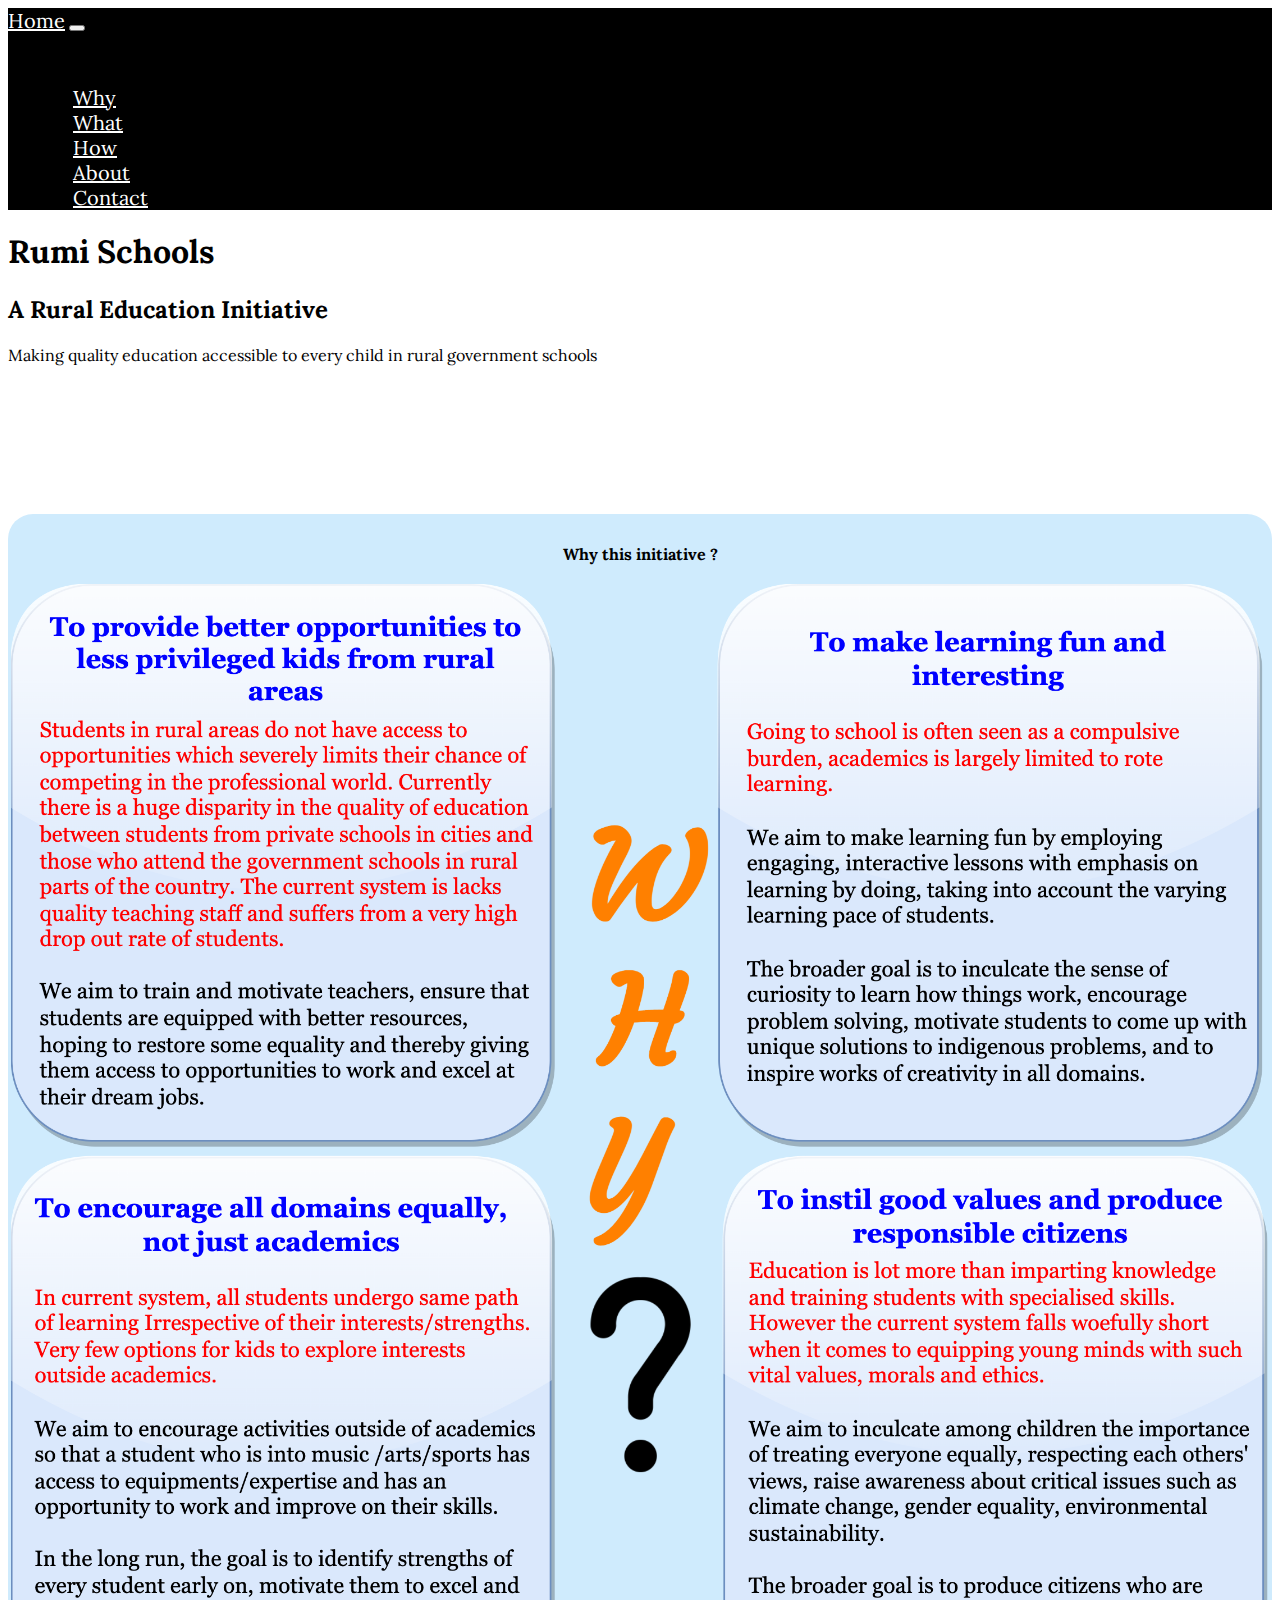
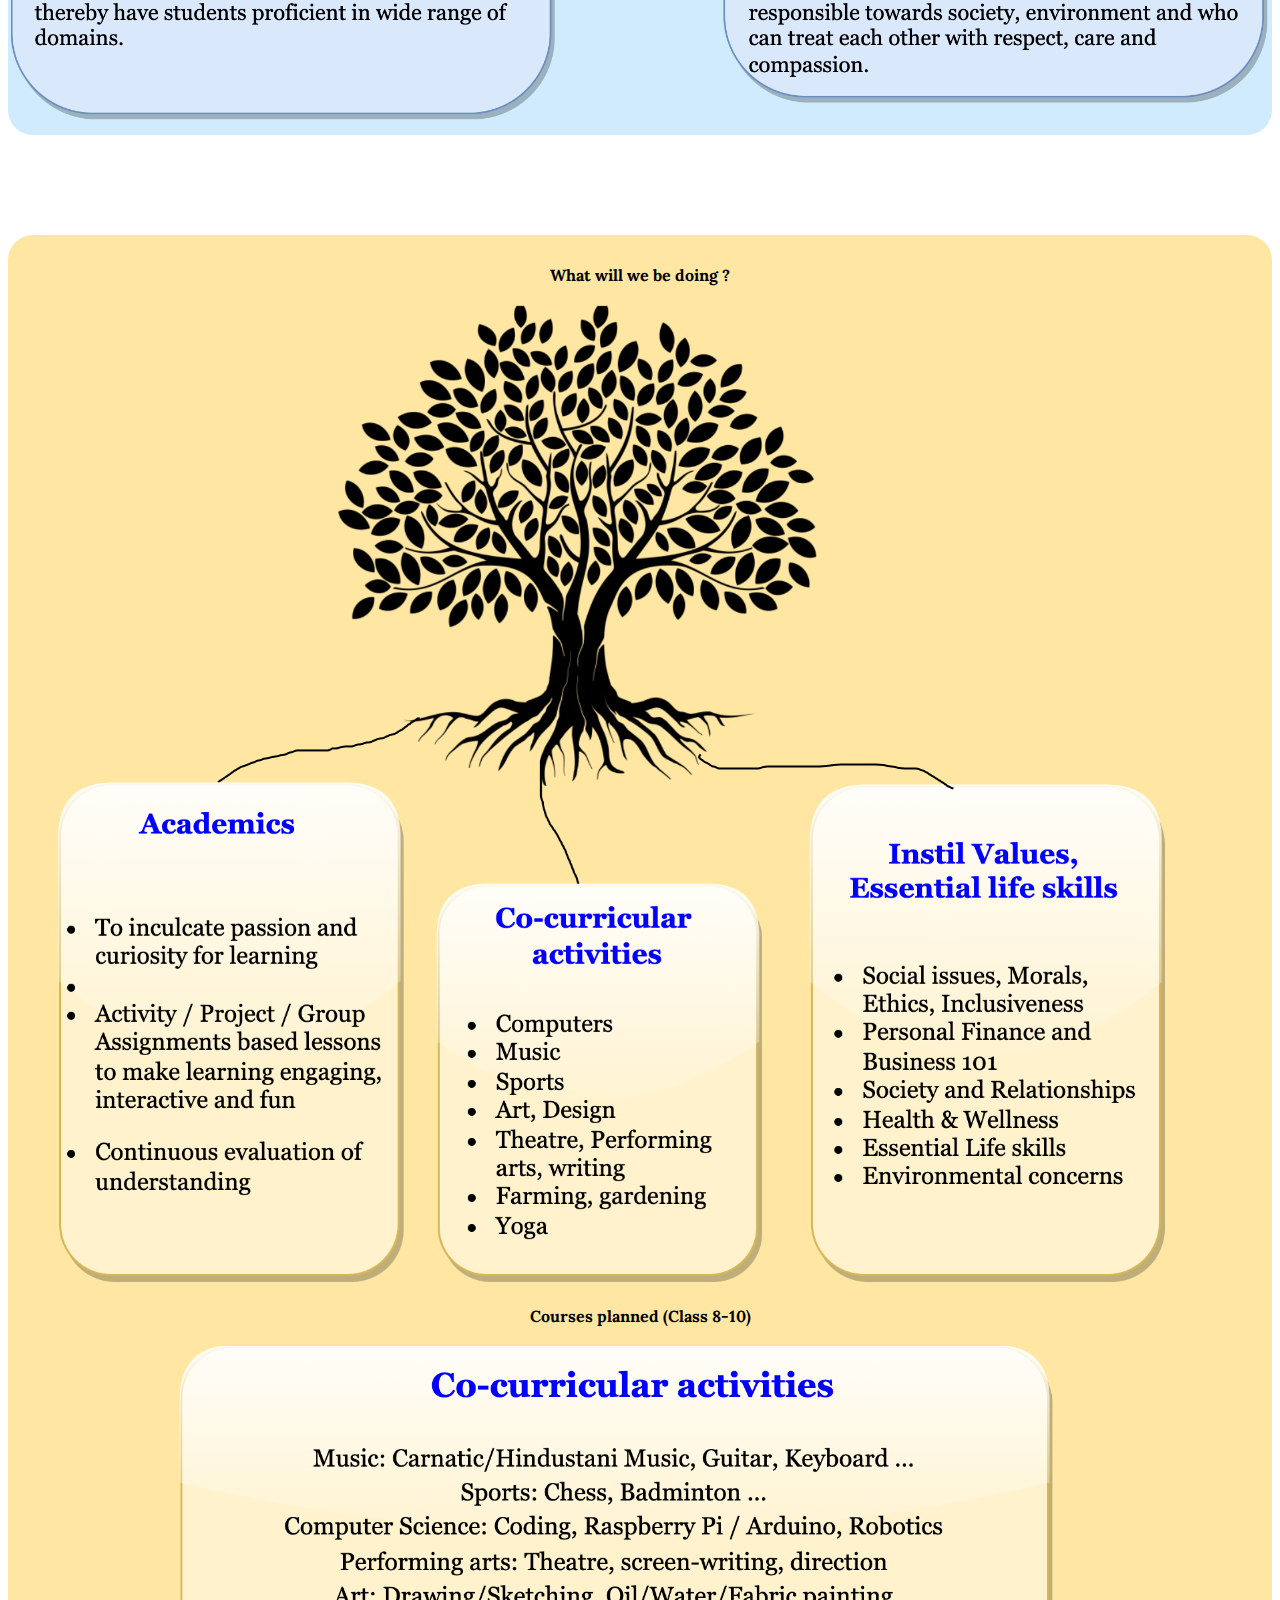
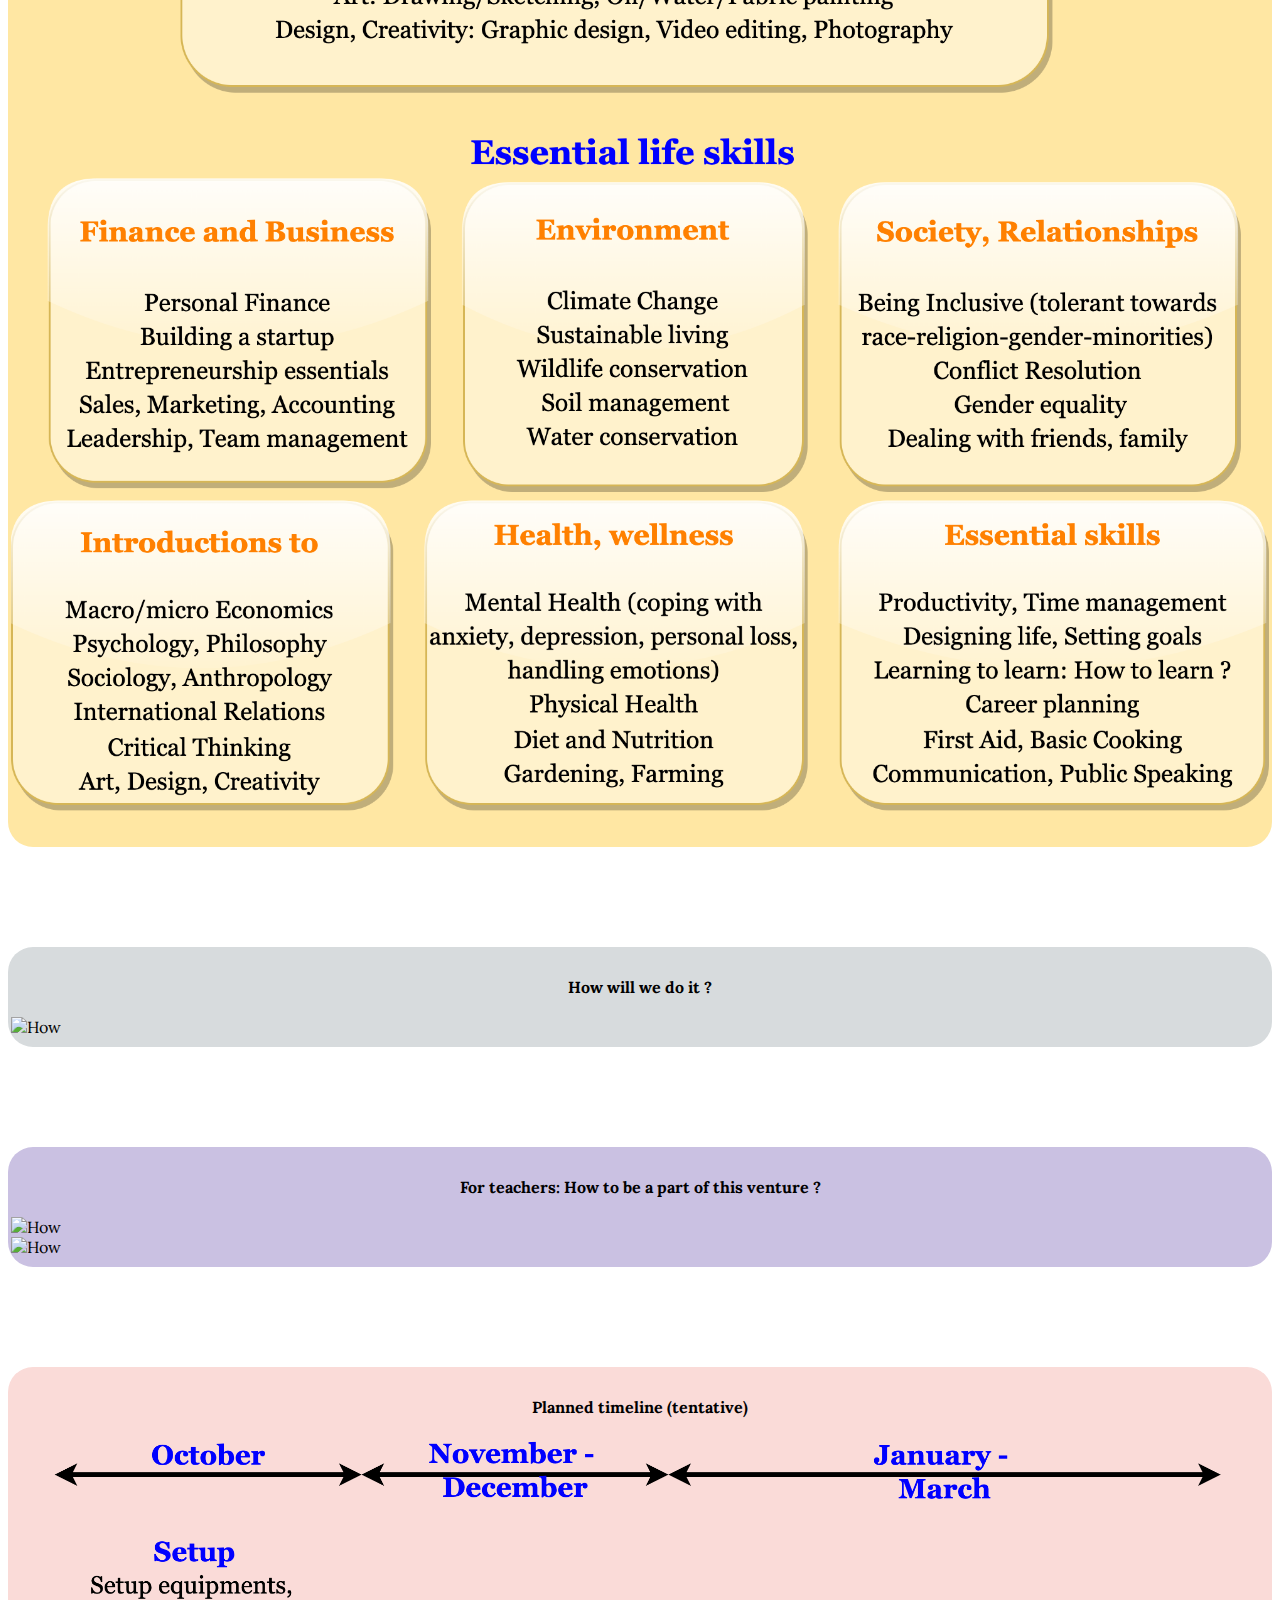
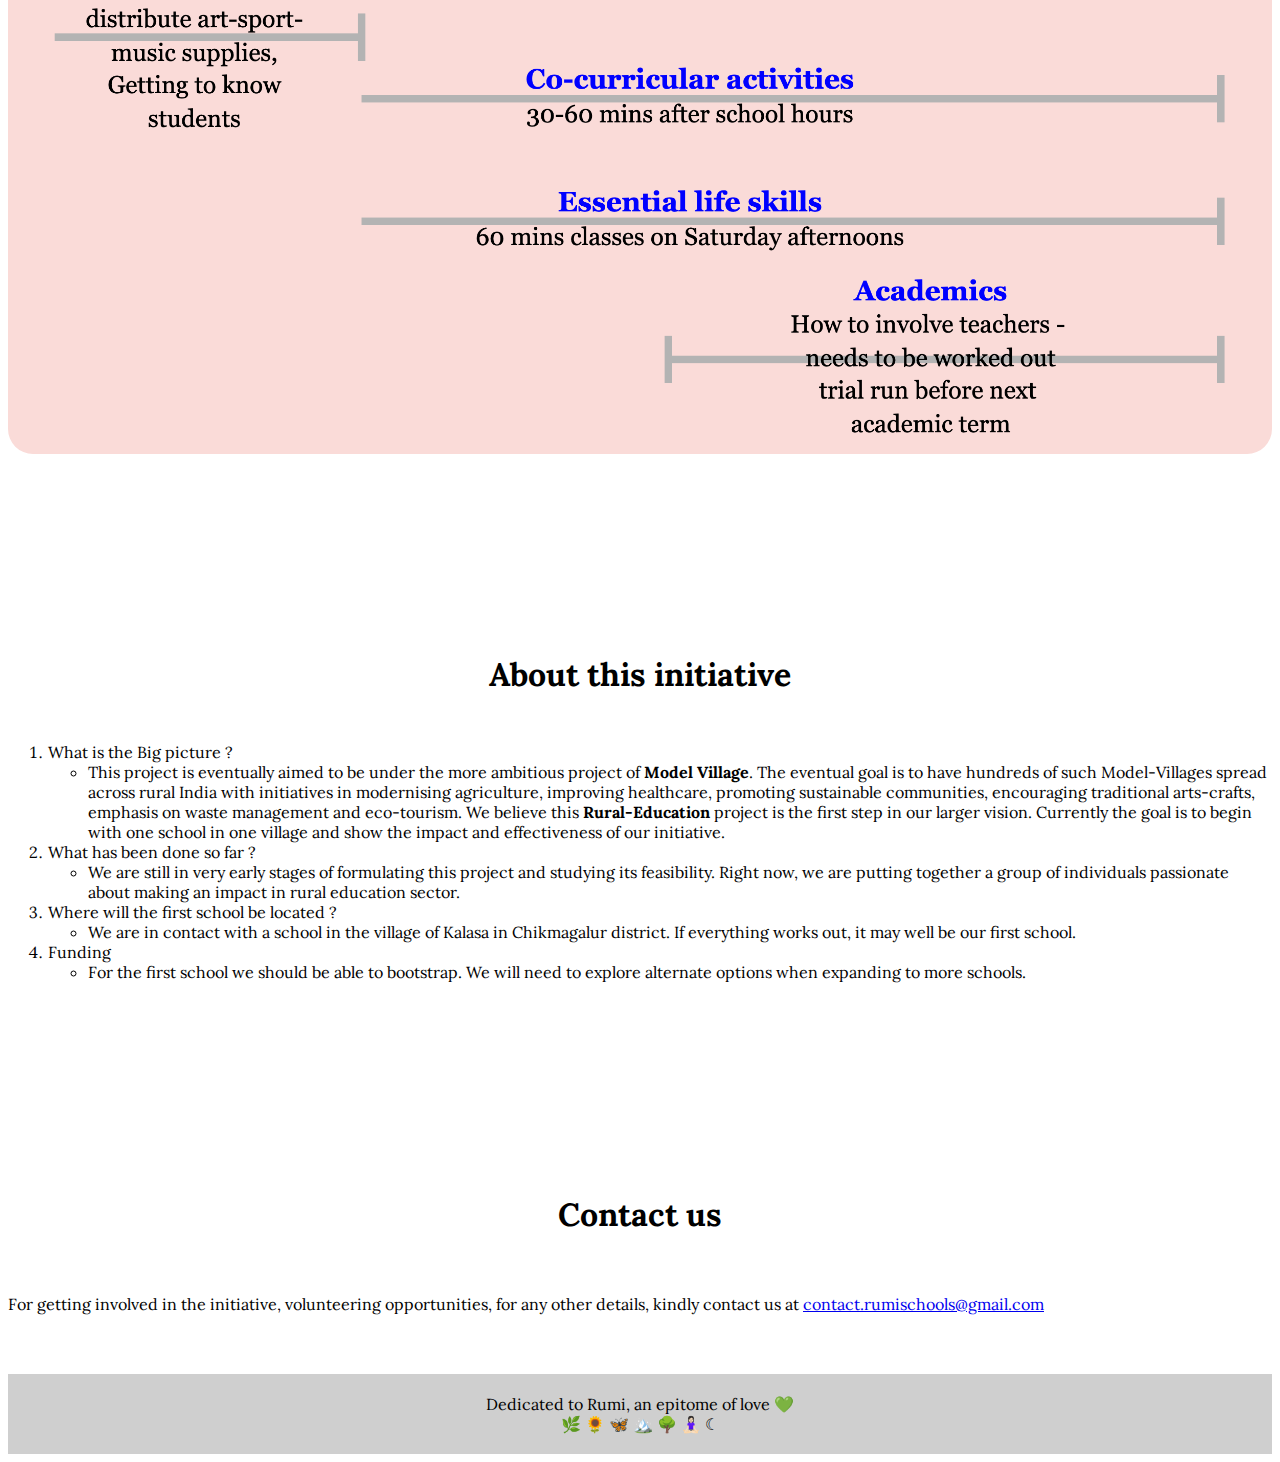
==== rumischools/index.html @ 5eff5266 "Rural education: Updating pics" ====
<!DOCTYPE html>
<html lang="en">

<head>

  <meta charset="utf-8">
  <meta name="viewport" content="width=device-width, initial-scale=1, shrink-to-fit=no">
  <meta name="description" content="">
  <meta name="author" content="">

  <title>Rural Education</title>

  <!-- Bootstrap core CSS -->
  <link href="vendor/bootstrap4.1.1/css/bootstrap.min.css" rel="stylesheet">
  <link href="https://fonts.googleapis.com/css?family=Lora:400,700,400italic,700italic" rel="stylesheet" type="text/css">
  <link href='https://fonts.googleapis.com/css?family=Cabin:700' rel='stylesheet' type='text/css'>
  <link rel="stylesheet" href="vendor/fontawesome/css/fontawesome.min.css">
  <link rel="stylesheet" href="vendor/fontawesome/css/brands.min.css">
  <link rel="stylesheet" href="vendor/fontawesome/css/solid.min.css">
  <!-- Custom styles for this template -->
  <link href="css/grayscale_light.css" rel="stylesheet">
  <link href="css/full-width-pics.css" rel="stylesheet">
</head>

<body>

  <!-- Navigation -->
  <!--
  <nav class="navbar navbar-expand-lg navbar-dark bg-dark fixed-top">
    <div class="container">
      <a class="navbar-brand" href="#">Start Bootstrap</a>
      <button class="navbar-toggler" type="button" data-toggle="collapse" data-target="#navbarResponsive" aria-controls="navbarResponsive" aria-expanded="false" aria-label="Toggle navigation">
        <span class="navbar-toggler-icon"></span>
      </button>
      <div class="collapse navbar-collapse" id="navbarResponsive">
        <ul class="navbar-nav ml-auto">
          <li class="nav-item active">
            <a class="nav-link" href="#">Home
              <span class="sr-only">(current)</span>
            </a>
          </li>
          <li class="nav-item">
            <a class="nav-link" href="#">About</a>
          </li>
          <li class="nav-item">
            <a class="nav-link" href="#">Services</a>
          </li>
          <li class="nav-item">
            <a class="nav-link" href="#">Contact</a>
          </li>
        </ul>
      </div>
    </div>
  </nav>
  -->
  
  <nav class="navbar navbar-expand-lg navbar_style fixed-top" id="mainNav">
    <a class="nav-link" href="../index.html">Home</a>
    <button class="navbar-toggler navbar-dark" type="button" data-toggle="collapse" data-target="#navbarNavDropdown" aria-controls="navbarNavDropdown" aria-expanded="false" aria-label="Toggle navigation">
        <span class="navbar-toggler-icon"></span>
    </button>
    <div id="navbarNavDropdown" class="navbar-collapse collapse">
        <ul class="navbar-nav mr-auto">
            <li class="nav-item">
                <!--<a class="nav-link" href="../code/index.html">View Project</a>-->
            </li>
        </ul>
        <ul class="navbar-nav">
            <li class="nav-item">
                <a class="nav-link" href="#education_why">Why</a>
            </li>
            <li class="nav-item">
                <a class="nav-link" href="#education_what">What</a>
            </li>
            <li class="nav-item">
                <a class="nav-link" href="#education_how">How</a>
            </li>
            <li class="nav-item">
                <a class="nav-link" href="#about">About</a>
            </li>
            <li class="nav-item">
                <a class="nav-link" href="#contact">Contact</a>
            </li>
        </ul>
    </div>
  </nav>
  

  <!-- Header - set the background image for the header in the line below -->
  <!--
  <header class="py-5 bg-image-full" style="background-image: url('https://unsplash.it/1900/1080?image=1076');">
    <img class="img-fluid d-block mx-auto" src="http://placehold.it/200x200&text=Logo" alt="">
  </header>
  -->

  <header class="masthead">
      <div class="intro-body">
        <div class="container">
          <div class="row">
            <div class="col-lg-12 col-md-10 col-sm-10 col-12 mx-auto">
              <h1 class="brand-heading">Rumi Schools</h1>
              <h2 class="brand-subheading">A Rural Education Initiative</h2>
              <p class="intro-text">Making quality education accessible to every child in rural government schools
                </p>
              <!--
              <p><span class="article_author">Deepak Karkala</span><br/><span class="article_date">October 2019</span></p>-->
              <a href="#education_why" class="btn btn-circle js-scroll-trigger" style="color:white; border: 1px solid white; font-size: 26px;">
                <i class="fa fa-angle-double-down animated"><span ></span></i>
              </a>
            </div>
          </div>
        </div>
      </div>
    </header>


<!--<h1 class="section_title" align="center" id="education">Model Education</h1>-->


<!--
<h3 class="section_title" align="center" id="education_why">Why this initiative ?</h3>
<div class="container">
  <div class="row justify-content-center">
      <div class="col-lg-8 col-lg-offset-2 col-sm-8 col-sm-offset-2 col-12">
        <img class="project_image" src="docs/education-why.png" alt="Why">
      </div>
    </div>
</div>
-->

<div class="container section_container section_why" id="education_why">
  <h4 class="" align="center" id="">Why this initiative ?</h4>
  <div class="container">
    <div class="row justify-content-center">
        <div class="col-lg-6 col-lg-offset-3 col-sm-8 col-sm-offset-2 col-12">
          <img class="project_image" src="docs/education-why.png" alt="How">
        </div>
    </div>
  </div>
</div>

<!--
<h3 class="section_title" align="center" id="education_what">What will we be doing ?</h3>
<div class="container">
  <div class="row justify-content-center">
      <div class="col-lg-8 col-lg-offset-2 col-sm-8 col-sm-offset-2 col-12">
        <img class="project_image education_what" src="docs/education-what_bw.jpg" alt="What">
      </div>
    </div>
</div>
-->

<div class="container section_container section_what">
  <h4 class="" align="center" id="education_what">What will we be doing ?</h4>
  <div class="container">
      <div class="row justify-content-center">
        <div class="col-lg-6 col-lg-offset-3 col-sm-8 col-sm-offset-2 col-12">
          <img class="project_image" src="docs/education-what.png" alt="How">
        </div>
      </div>
  </div>

  <h4 class="" align="center" id="education_what">Courses planned (Class 8-10)</h4>
  <div class="container">
      <div class="row justify-content-center">
        <div class="col-lg-8 col-lg-offset-2 col-sm-8 col-sm-offset-2 col-12">
          <img class="project_image" src="docs/education-classes.png" alt="How">
        </div>
      </div>
  </div>

</div>



<!--
<h3 class="section_title" align="center" id="education_how">How will we do it ?</h3>
<div class="container">
  <div class="row justify-content-center">
      <div class="col-lg-8 col-lg-offset-2 col-sm-8 col-sm-offset-2 col-12">
        <img class="project_image" src="docs/education-how.jpg" alt="How">
      </div>
    </div>
</div>
-->

<div class="container section_container section_how" id="">
  <h4 class="" align="center" id="education_how">How will we do it ?</h4>
  <div class="container">
    <div class="row justify-content-center">
        <div class="col-lg-6 col-lg-offset-3 col-sm-8 col-sm-offset-2 col-12">
          <img class="project_image" src="docs/education-how.png" alt="How">
        </div>
    </div>
  </div>
</div>


<div class="container section_container section_teachers">
  <h4 class="" align="center" id="education_teachers">For teachers: How to be a part of this venture ?</h4>
  <div class="container">
    <div class="row justify-content-center">
        <div class="col-lg-6 col-lg-offset-3 col-sm-8 col-sm-offset-2 col-12">
          <img class="project_image" src="docs/education-teachers.png" alt="How">
        </div>
      </div>
  </div>
  <div class="container">
    <div class="row justify-content-center">
        <div class="col-lg-6 col-lg-offset-3 col-sm-8 col-sm-offset-2 col-12">
          <img class="project_image" src="docs/education-course.png" alt="How">
        </div>
      </div>
  </div>
</div>

<div class="container section_container section_poa">
  <h4 class="" align="center" id="education_poa">Planned timeline (tentative)</h4>
  <div class="container">
    <div class="row justify-content-center">
        <div class="col-lg-6 col-lg-offset-3 col-sm-8 col-sm-offset-2 col-12">
          <img class="project_image" src="docs/education-poa.png" alt="How">
        </div>
      </div>
  </div>
</div>

  
<h4 class="section_title" align="center" id="about">About this initiative</h4>
<div class="container">
  <div class="row justify-content-center">
      <div class="col-lg-8 col-lg-offset-2 col-sm-8 col-sm-offset-2 col-12">
        <ol>
          <li>What is the Big picture ?</li>
          <ul>
            <li>This project is eventually aimed to be under the more ambitious project of <b>Model Village</b>. The eventual goal is to have hundreds of such Model-Villages spread across rural India with initiatives in modernising agriculture, improving healthcare, promoting sustainable communities, encouraging traditional arts-crafts, emphasis on waste management and eco-tourism. We believe this <b>Rural-Education</b> project is the first step in our larger vision. Currently the goal is to begin with one school in one village and show the impact and effectiveness of our initiative.</li>
          </ul>
          <li>What has been done so far ?</li>
          <ul>
            <li>We are still in very early stages of formulating this project and studying its feasibility. Right now, we are putting together a group of individuals passionate about making an impact in rural education sector.</li>
          </ul>
          <li>Where will the first school be located ?</li>
          <ul>
            <li>
              We are in contact with a school in the village of Kalasa in Chikmagalur district. If everything works out, it may well be our first school.
            </li>
          </ul>
          <li>Funding</li>
          <ul>
            <li>For the first school we should be able to bootstrap. We will need to explore alternate options when expanding to more schools.</li>
          </ul>
        </ol>
      </div>
    </div>
</div>  



  <h3 class="section_title section_contact_me" align="center" id="contact">Contact us</h3>
  <div class="container">
    <div class="row text-center justify-content-center">
      <div class="col-lg-8 col-lg-offset-2">
        <div class="outro_contact">
            <p>For getting involved in the initiative, volunteering opportunities, for any other details, kindly contact us at <a href="mailto:@gmail.com" target="_top"><i class="fa fa-envelope fa-lg intro_icon" aria-hidden="true"></i><span class="contact_link">contact.rumischools@gmail.com</span></a></p>
        </div>
      </div>
    </div>
  </div>


  <div class="section_bottom">
      Dedicated to Rumi, an epitome of love &#128154; <!--<span style="color: green">&#x2665</span>-->
      <br/>
      &#127807; &#127803; &#129419; &#127956;&#65039; &#127795; 
&#129496;&#127995;&#8205;&#9792;&#65039; &#9790;
  </div>


  <!-- Bootstrap core JavaScript -->
  <script src="vendor/jquery3.3.1/jquery.min.js"></script>
  <script src="vendor/bootstrap4.1.1/js/bootstrap.bundle.min.js"></script>
  <script src="js/grayscale.js"></script>
</body>

</html>
---- rumischools/css/full-width-pics.css ----
/*!
 * Start Bootstrap - Full Width Pics (https://startbootstrap.com/template-overviews/full-width-pics)
 * Copyright 2013-2019 Start Bootstrap
 * Licensed under MIT (https://github.com/BlackrockDigital/startbootstrap-full-width-pics/blob/master/LICENSE)
 */
body {
  font-family: 'Lora', 'Helvetica Neue', Helvetica, Arial, sans-serif;
  /*padding-top: 56px;*/
  background-color: white; /*#C6E2FF; /*white; /*#C6E2FF;*/
}

.bg-image-full {
  background: no-repeat center center scroll;
  -webkit-background-size: cover;
  -moz-background-size: cover;
  background-size: cover;
  -o-background-size: cover;
}

.navbar_style {
	background-color: black;
}

.nav-link {
	color: white;
  font-size: 1.25rem;
}

.nav-item a{
  padding-left: 25px;
}

.content_wrapper {
	background-color: white; /*#C6E2FF;*/
	border-radius: 10px;
	padding: 30px 0;
	margin: 80px 0;
  box-shadow:
    0 2.8px 2.2px rgba(0, 0, 0, 0.034),
    0 6.7px 5.3px rgba(0, 0, 0, 0.048),
    0 12.5px 10px rgba(0, 0, 0, 0.06),
    0 22.3px 17.9px rgba(0, 0, 0, 0.072),
    0 41.8px 33.4px rgba(0, 0, 0, 0.086),
    0 100px 80px rgba(0, 0, 0, 0.12);
}

.section_title {
  text-align: center;
  font-size: 2.0rem;
  font-weight: bold;
  padding-top: 20vh;
  padding-bottom: 3vh;
}

.article_author {
	font-weight: bold;
	margin-bottom: 0px;
}

.article_date {
	margin-top: 0px;
}

.project_title {
	font-size: 2.25rem;
	font-weight: bold;
	text-align: center;
  padding-top: 5vh;
}

.section_heading {
	font-size: 1.5rem;
  font-weight: bold;
}

.section {
	padding-bottom: 20px;
}

.button {
  /*min-width: 130px;*/
  padding: 3px 3px;
  margin: 5px;
  cursor: pointer;
  text-align: center;
  font-size: 1.0rem;
  border: 0.04rem solid black;
  border-radius: 5px;
  background: #007fff; /*#00B2EE; /*#f1e0d6;*/
  color: white; /*#3366BB;*/
  font-weight: bold;
}

video, img {
  width: 100%    !important;
  height: auto   !important;
}

.about_head {
	padding-bottom: 30px;
}

.footer {
	background-color: black;
	color: white;
	font-size: 0.75rem;
}


.project_image {
  width: 100%;
  max-width: 100%;
  height: auto;
}

.education_what {
  width: 30%;
  max-width: 100%;
  height: auto; 
}

.section_container {
  margin-top:  100px;
  padding: 10px 3px;
  border-radius: 25px; 
}

h4 {
  margin: 20px;
}

.section_teachers {
  background-color: #cac1e2;
}

.section_why {
  background-color: #cfebfd; /*#abdcfb; /*b7e1fc; /*c3e6fc; /*cfebfd; /*dbf0fd; /*e7f5fe; /*efefef;*/
}

.section_what {
  background-color: #ffe7a3; /*#ffecb7;*/
}

.section_how {
  background-color: #D7DBDD; /*#CACFD2; /*#EAFAF1; /*#D5F5E3; /*#efefef;*/
}

.section_poa {
  background-color: #FADBD8; /*#ffecb7;*/
}

.outro_contact {
  margin-bottom: 60px;
}

.section_bottom {
  text-align: center;
  background-color: #cfcfcf;
  padding:  20px;
}
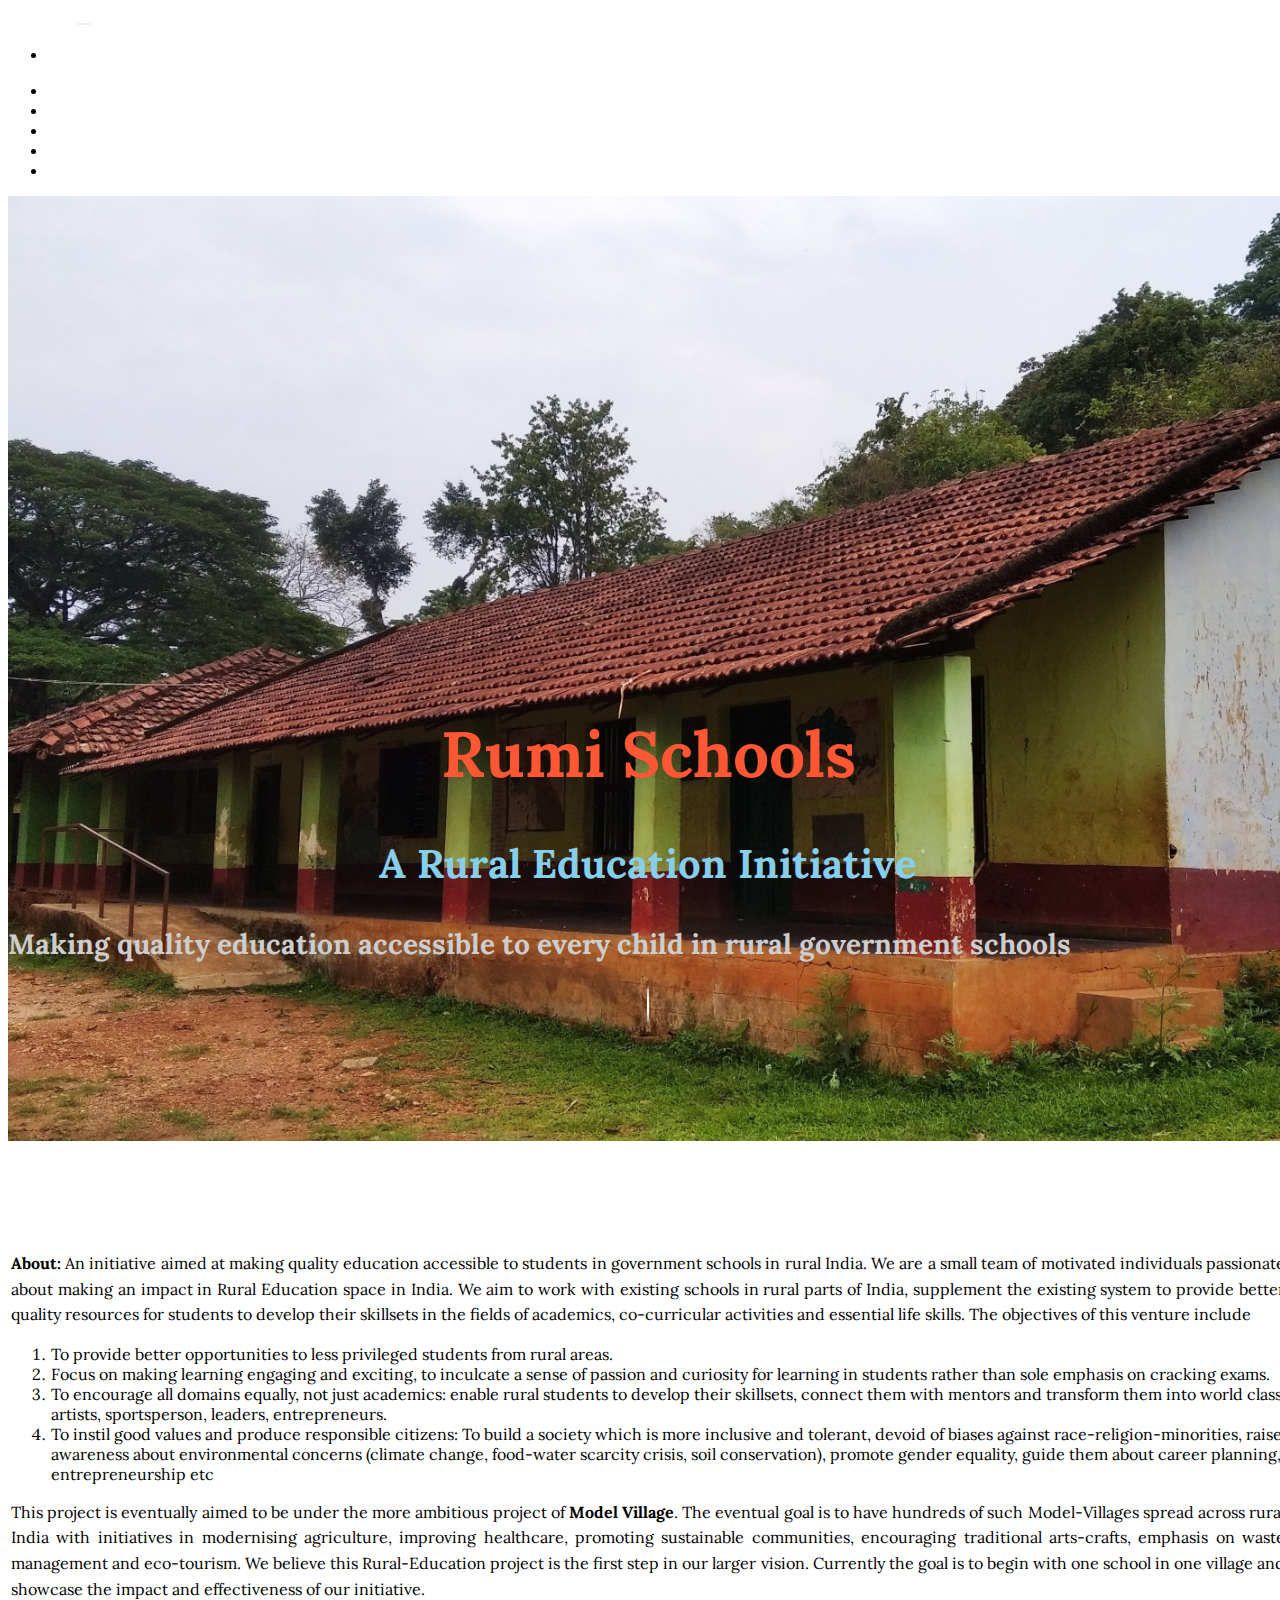
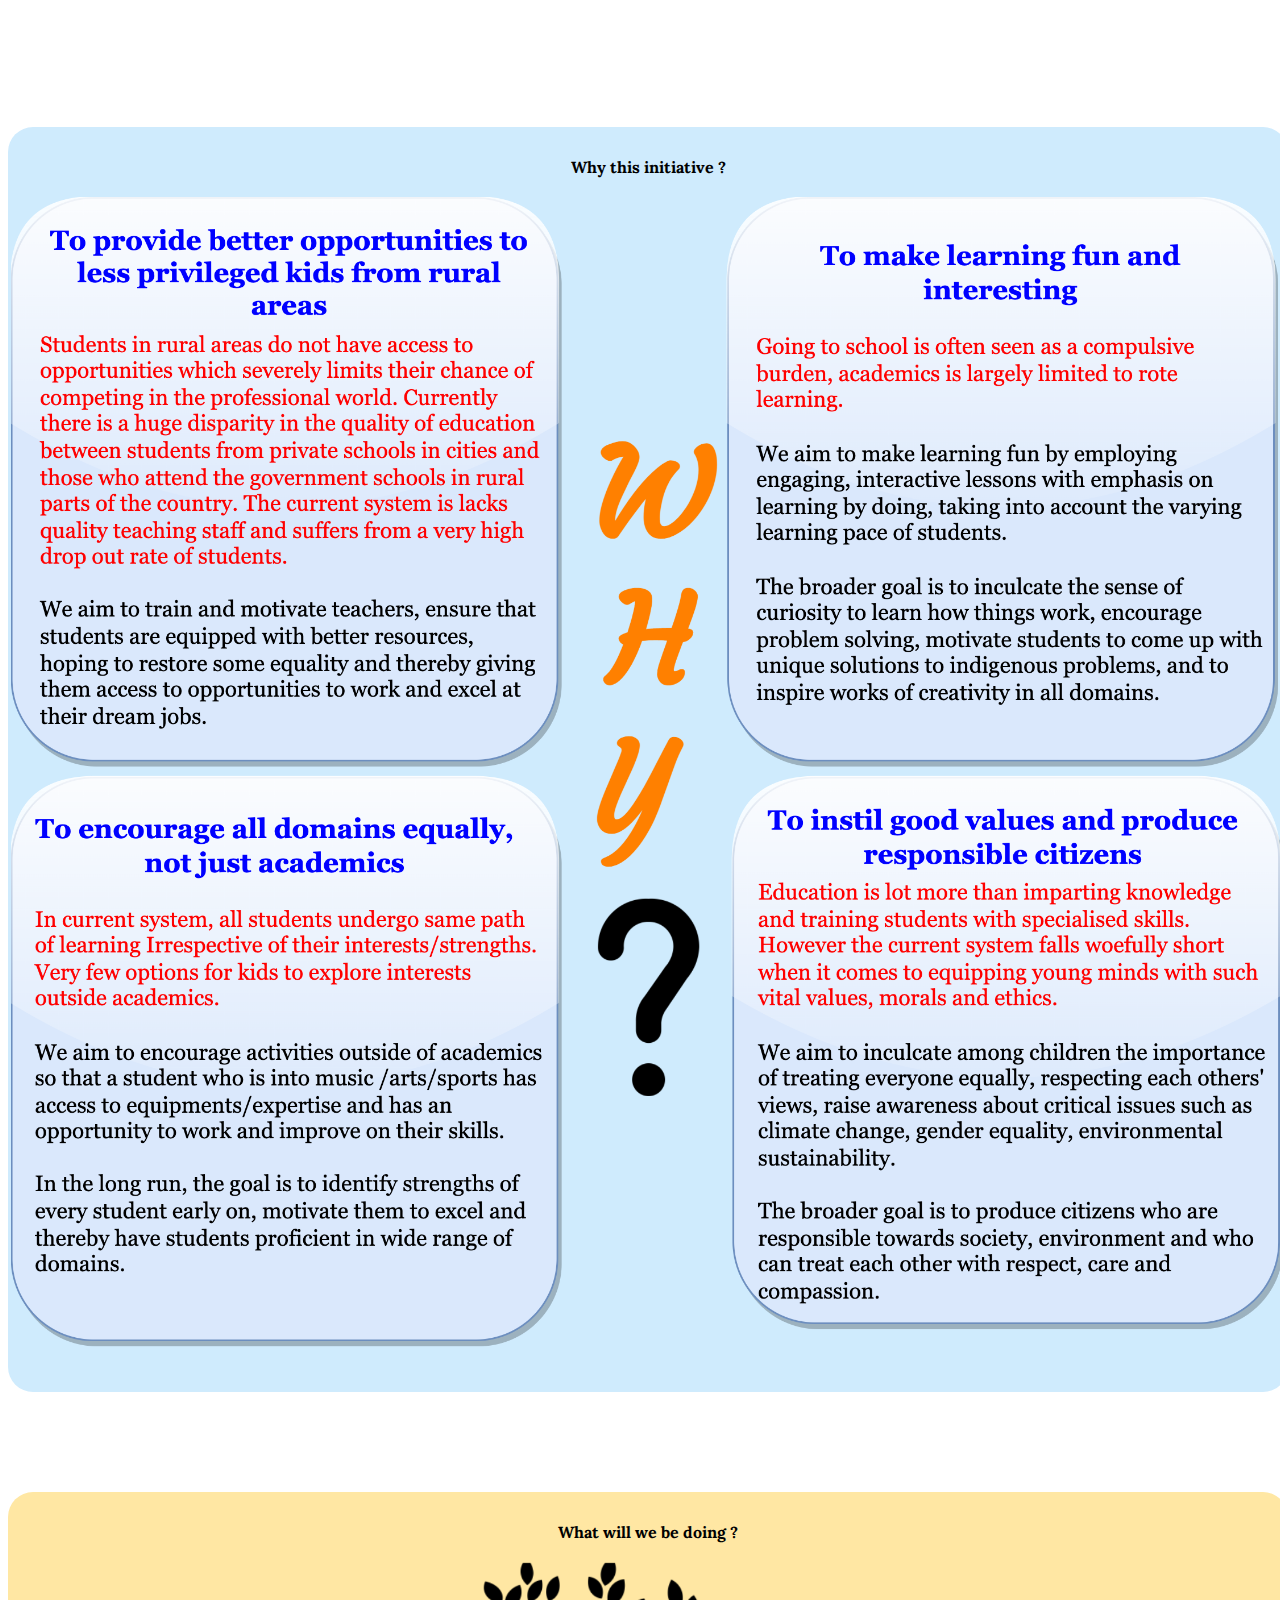
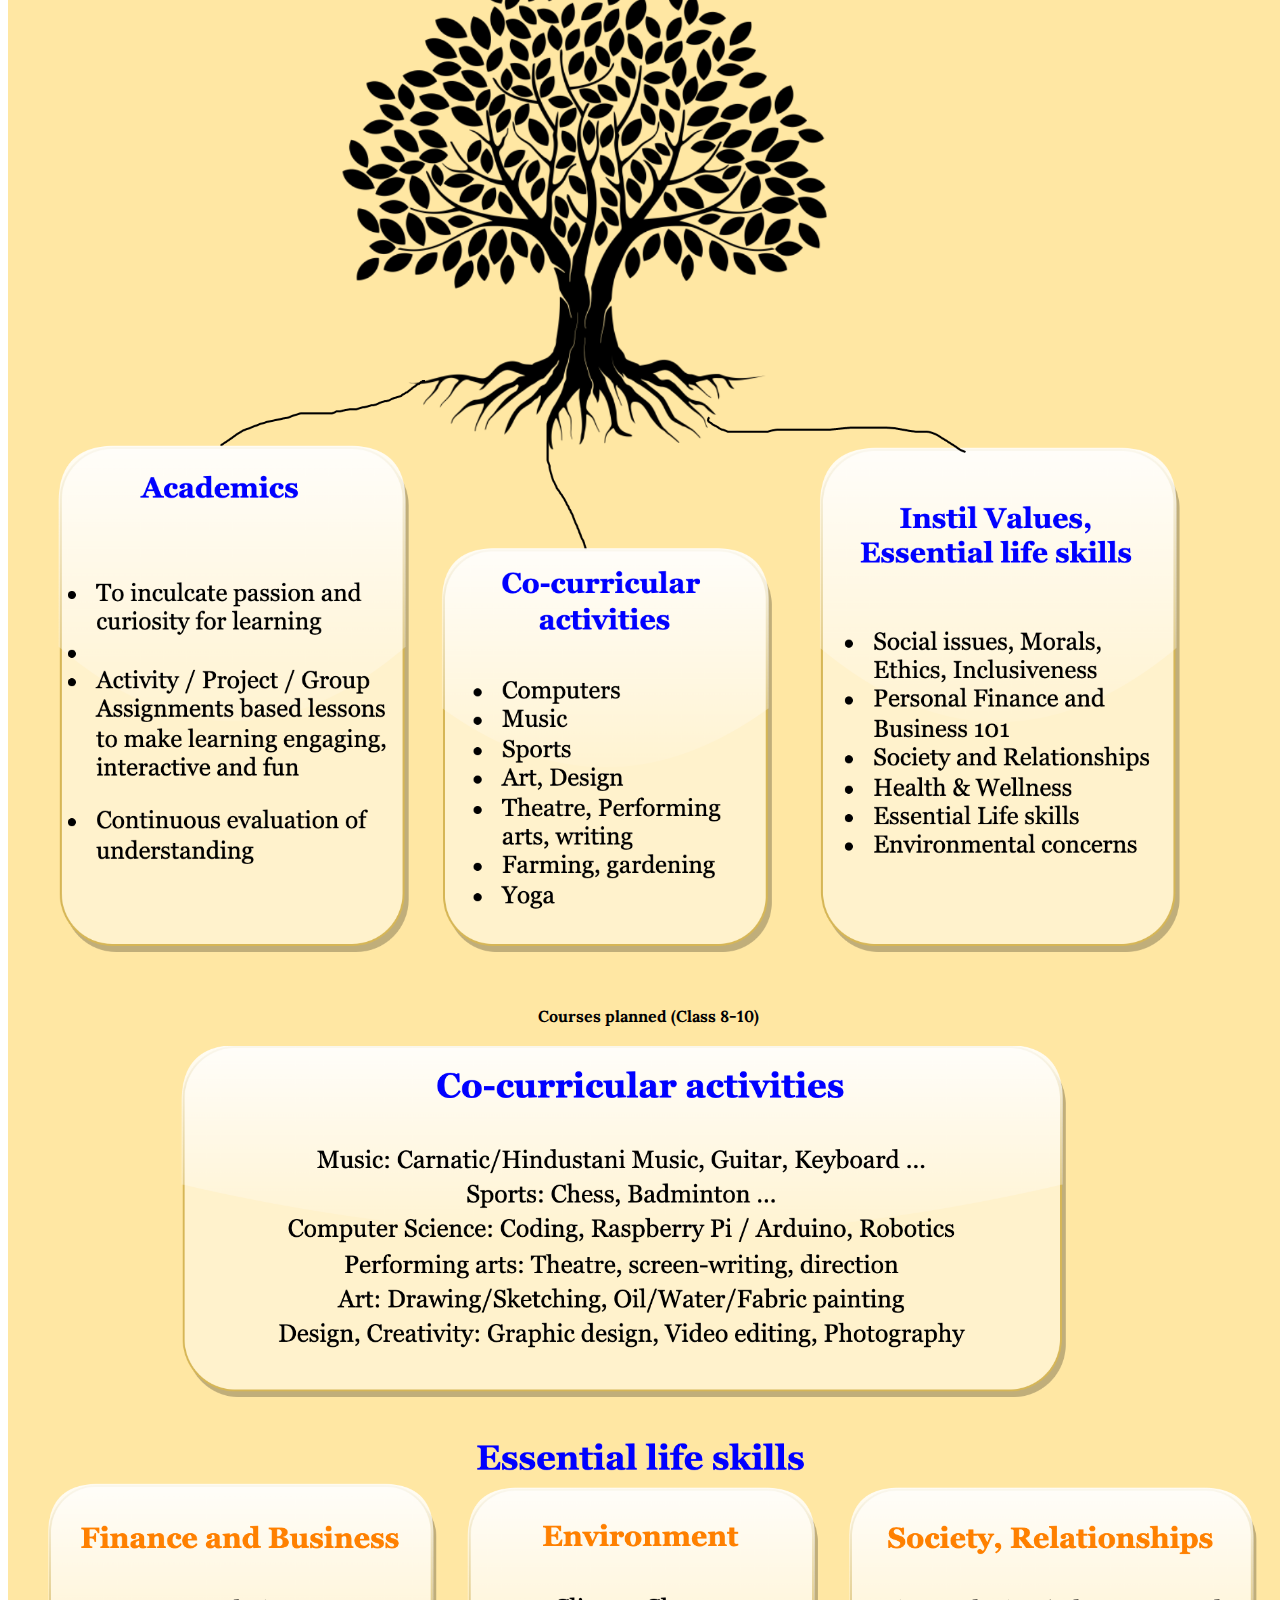
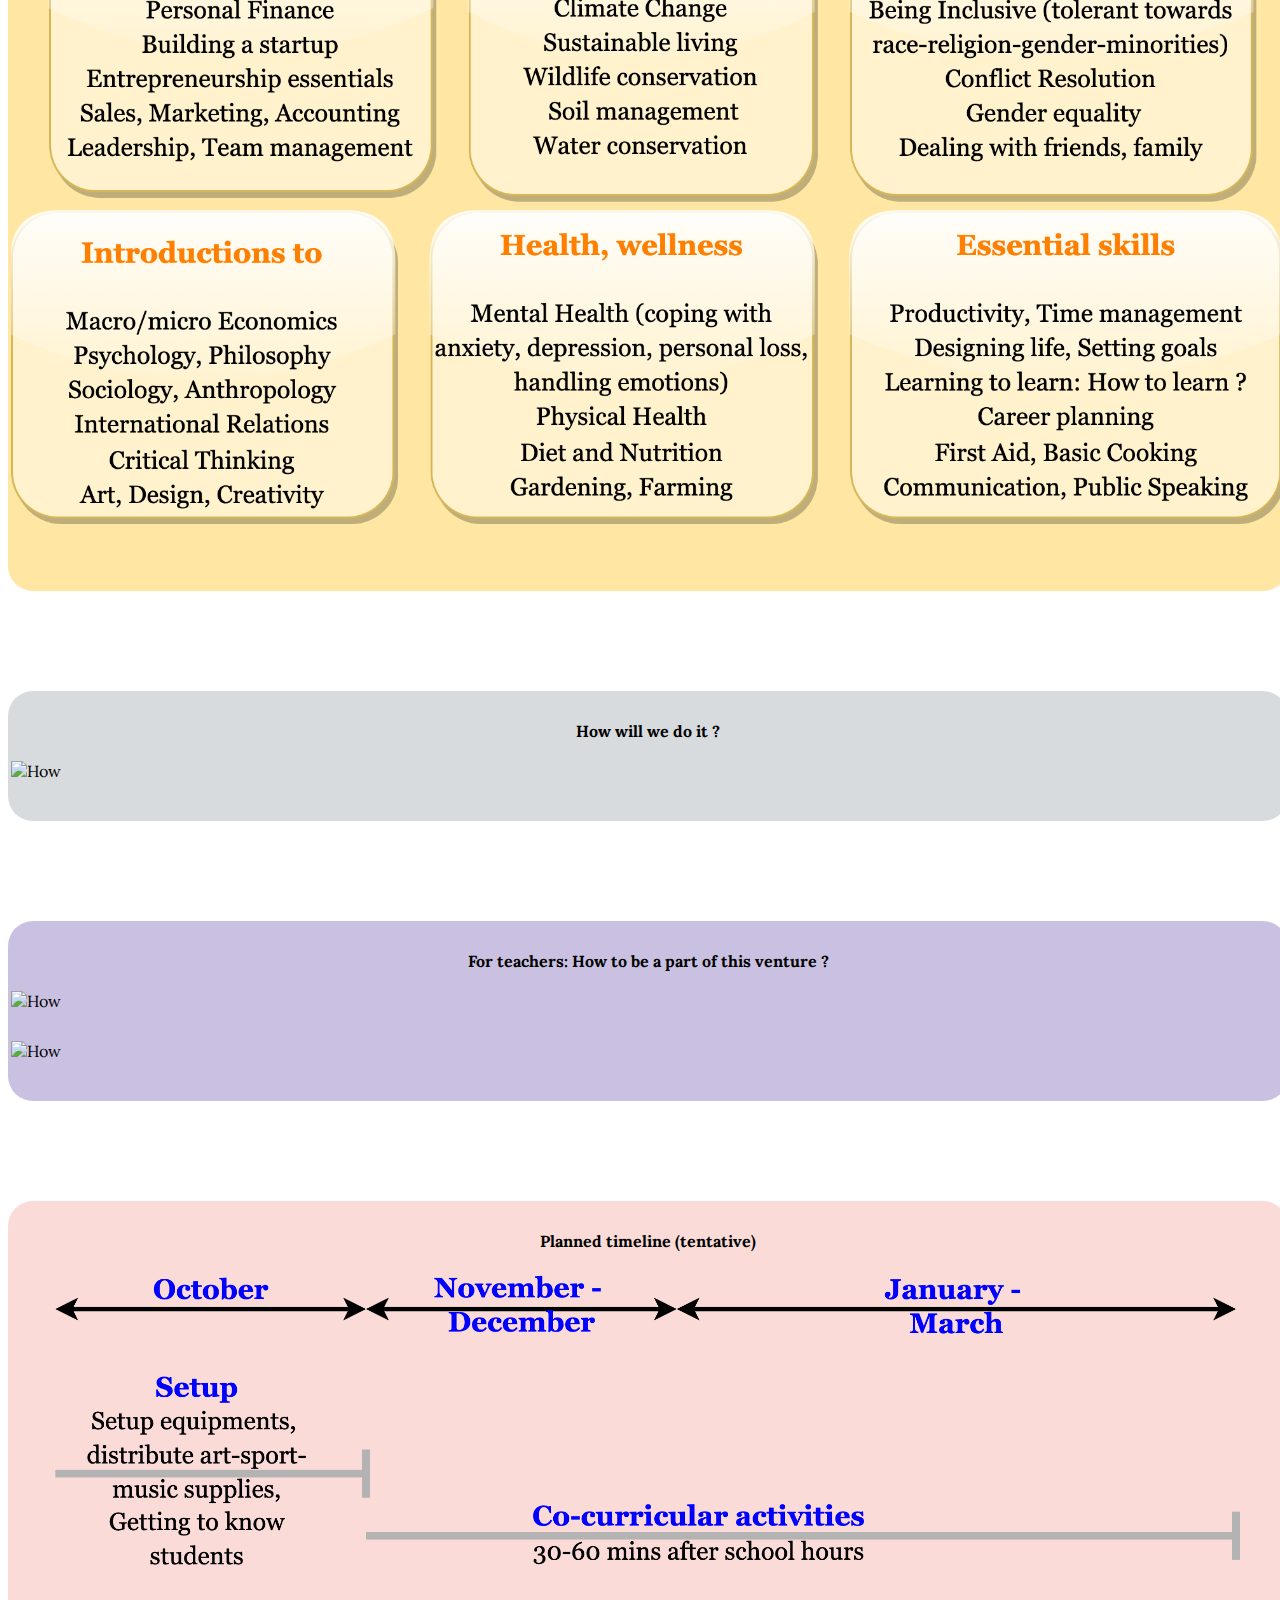
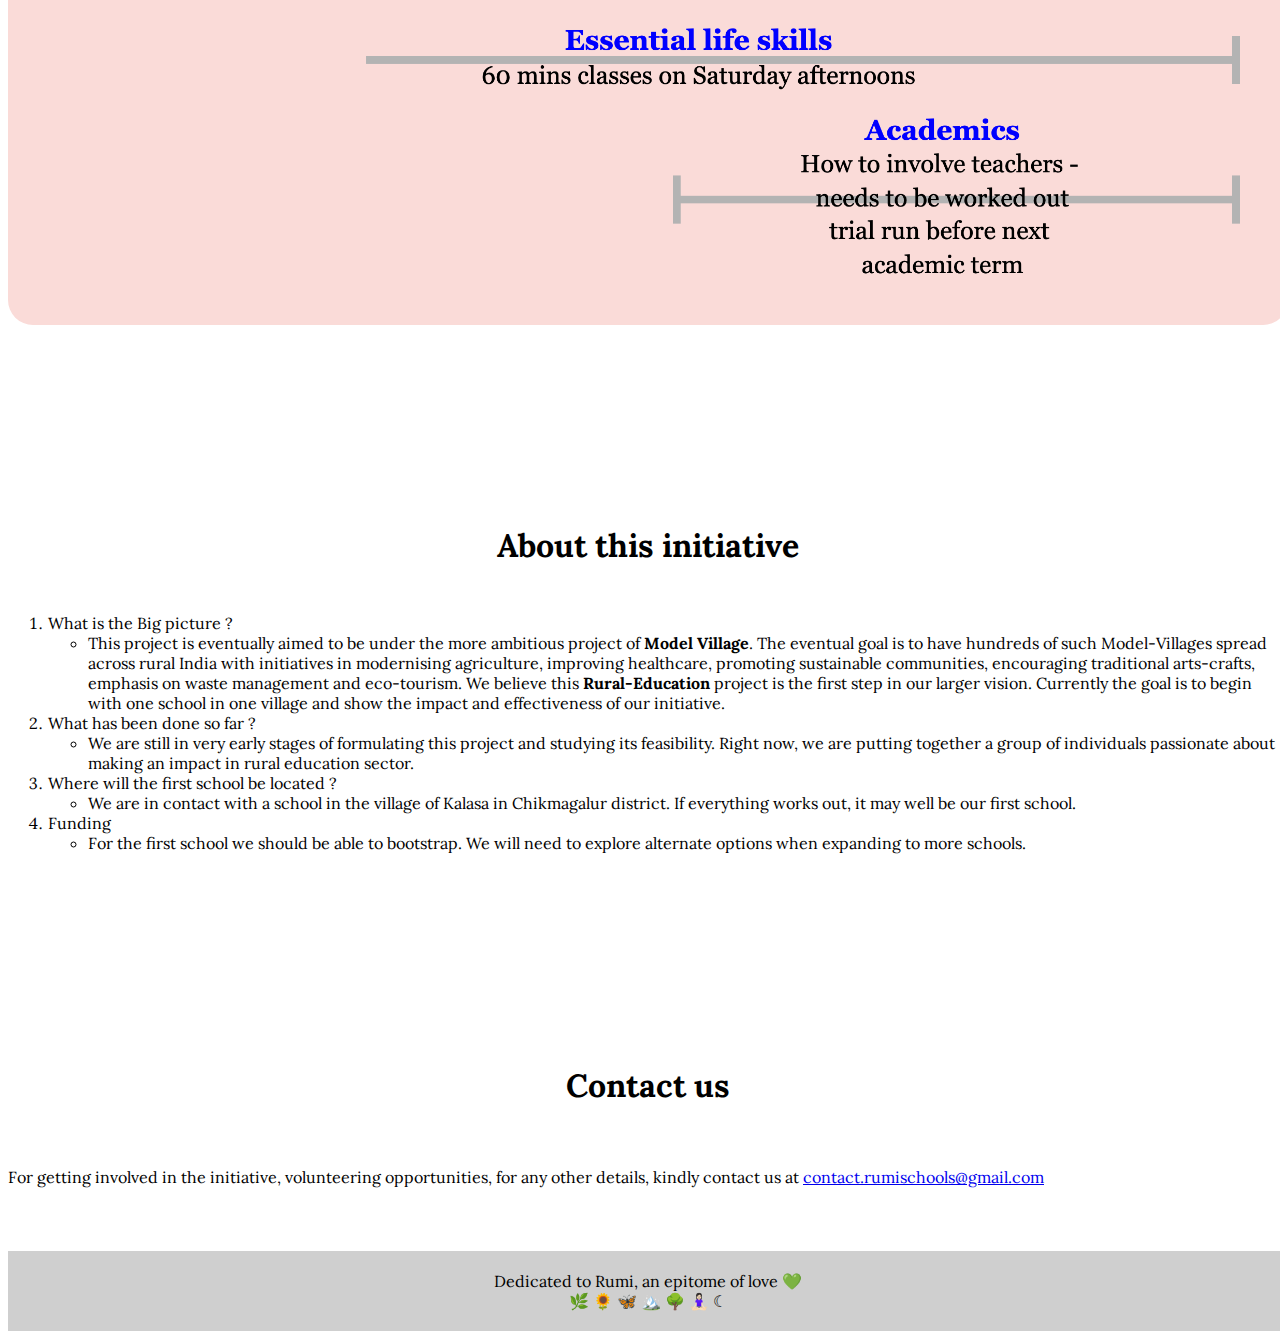
==== commit 09e78010: "Rural education: Adding intro section" ====
--- a/rumischools/index.html
+++ b/rumischools/index.html
@@ -55,7 +55,7 @@
   -->
   
   <nav class="navbar navbar-expand-lg navbar_style fixed-top" id="mainNav">
-    <a class="nav-link" href="../index.html">Home</a>
+    <a class="nav-link" href="index.html">Home</a>
     <button class="navbar-toggler navbar-dark" type="button" data-toggle="collapse" data-target="#navbarNavDropdown" aria-controls="navbarNavDropdown" aria-expanded="false" aria-label="Toggle navigation">
         <span class="navbar-toggler-icon"></span>
     </button>
@@ -127,6 +127,28 @@
     </div>
 </div>
 -->
+
+<div class="container section_container" id="">
+  <div class="container">
+    <div class="row justify-content-center">
+        <div class="col-lg-8 col-lg-offset-2 col-sm-8 col-sm-offset-2 col-12">
+          <p>
+            <b>About:</b> An initiative aimed at making quality education accessible to students in government schools  in rural India. We are a small team of motivated individuals passionate about making an impact in Rural Education space in India. We aim to work with existing schools in rural parts of India, supplement the existing system to provide better quality resources for students to develop their skillsets in the fields of academics, co-curricular activities and essential life skills. The objectives of this venture include
+            <ol>
+              <li>To provide better opportunities to less privileged students from rural areas.</li>
+              <li>Focus on making learning engaging and exciting, to inculcate a sense of passion and curiosity for learning in students rather than sole emphasis on cracking exams.</li>
+              <li>To encourage all domains equally, not just academics: enable rural students to develop their skillsets, connect them with mentors and transform them into world class artists, sportsperson, leaders, entrepreneurs.</li>
+              <li>To instil good values and produce responsible citizens: To build a society which is more inclusive and tolerant, devoid of biases against race-religion-minorities, raise awareness about environmental concerns (climate change, food-water scarcity crisis, soil conservation), promote gender equality, guide them about career planning, entrepreneurship etc</li>
+            </ol>
+          </p>
+          <p>
+            This project is eventually aimed to be under the more ambitious project of <b>Model Village</b>. The eventual goal is to have hundreds of such Model-Villages spread across rural India with initiatives in modernising agriculture, improving healthcare, promoting sustainable communities, encouraging traditional arts-crafts, emphasis on waste management and eco-tourism. We believe this Rural-Education project is the first step in our larger vision. Currently the goal is to begin with one school in one village and showcase the impact and effectiveness of our initiative.
+          </p>
+        </div>
+    </div>
+  </div>
+</div>
+
 
 <div class="container section_container section_why" id="education_why">
   <h4 class="" align="center" id="">Why this initiative ?</h4>
--- a/rumischools/css/grayscale_light.css
+++ b/rumischools/css/grayscale_light.css
@@ -0,0 +1,623 @@
+body {
+  font-family: 'Lora', 'Helvetica Neue', Helvetica, Arial, sans-serif;
+  position: relative;
+  width: 100%;
+  height: 100%;
+  color: black;
+  background-color: white;
+}
+
+html {
+  width: 100%;
+  height: 100%;
+}
+
+h1,
+h2,
+h3,
+h4,
+h5,
+h6 {
+  font-family: 'Lora', 'Helvetica Neue', Helvetica, Arial, sans-serif;
+  font-weight: 700;
+  /*margin: 0 0 35px;*/
+  /*letter-spacing: 1px;*/
+}
+
+p {
+  font-size: 16px;
+  line-height: 1.5;
+  margin: 0 0 15px;
+  text-align: justify;
+}
+
+@media (min-width: 768px) {
+  p {
+    font-size: 16px;
+    line-height: 1.6;
+    margin: 0 0 15px;
+  }
+}
+
+a {
+  -webkit-transition: all 0.2s ease-in-out;
+  -moz-transition: all 0.2s ease-in-out;
+  transition: all 0.2s ease-in-out;
+  /*color: #42DCA3;*/
+  font-family: 'Lora', 'Helvetica Neue', Helvetica, Arial, sans-serif;
+}
+
+a:focus, a:hover {
+  text-decoration: none;
+  color: #1d9b6c;
+}
+
+#mainNav {
+  font-family: 'Lora', 'Helvetica Neue', Helvetica, Arial, sans-serif;
+  margin-bottom: 0;
+  border-bottom: 1px solid rgba(255, 255, 255, 0.3);
+  background-color: black;
+}
+
+#mainNav .navbar-toggler {
+  font-size: 1.2rem;
+  color: white;
+  border: 1px solid white;
+}
+
+#mainNav .navbar-brand {
+  font-weight: 700;
+}
+
+#mainNav a {
+  color: white;
+  font-size: 1rem;
+  padding: 10px 10px;
+  font-weight: 500;
+}
+
+.navbar-header {
+  padding: 10px 15px;
+}
+
+#mainNav.navbar-shrink a {
+  color: white;
+  font-weight: 500;
+}
+
+#mainNav a:hover {
+  color: #007fff;
+}
+
+#mainNav .navbar-nav .nav-item {
+  -webkit-transition: background 0.3s ease-in-out;
+  -moz-transition: background 0.3s ease-in-out;
+  transition: background 0.3s ease-in-out;
+}
+
+#mainNav .navbar-nav .nav-item:hover {
+  color: fade(white, 80%);
+  outline: none;
+  background-color: transparent;
+}
+
+#mainNav .navbar-nav .nav-item:active, #mainNav .navbar-nav .nav-item:focus {
+  outline: none;
+  background-color: transparent;
+}
+
+@media (min-width: 992px) {
+  #mainNav {
+    padding-top: 0px;
+    padding-bottom: 0px;
+    -webkit-transition: background 0.3s ease-in-out, padding-top 0.3s ease-in-out, padding-bottom 0.3s;
+    -moz-transition: background 0.3s ease-in-out, padding-top 0.3s ease-in-out, padding-bottom 0.3s;
+    transition: background 0.3s ease-in-out, padding-top 0.3s ease-in-out, padding-bottom 0.3s;
+    border-bottom: none;
+    background: transparent;
+  }
+  #mainNav.navbar-shrink {
+    padding-top: 0px;
+    padding-bottom: 0px;
+    border-bottom: 1px solid rgba(255, 255, 255, 0.3);
+    background: black;
+    margin-bottom: 0px;
+    margin-top: 0px;
+  }
+  #mainNav .nav-link.active {
+    outline: none;
+    background-color: transparent;
+  }
+  #mainNav .nav-link.active:hover {
+    color: white;
+  }
+}
+
+@media (max-width: 576px) {
+  #mainNav a {
+    color: white;
+  }
+  .nav-left {
+    margin-left: 0px;
+    padding-left: 0px;
+  }
+
+  #mainNav a {
+    padding: 10px 15px;
+  }
+
+  .navbar-header {
+    padding: 10px 15px;
+  }
+}
+
+.masthead {
+  display: table;
+  width: 100%;
+  height: 100%;
+  /*
+  height: auto;
+  padding: 200px;
+  */
+  text-align: center;
+  color: white;
+  background: url("../docs/school.jpg") no-repeat bottom center scroll;
+  background-color: black;
+  -webkit-background-size: cover;
+  -moz-background-size: cover;
+  -o-background-size: cover;
+  background-size: cover;
+  background-blend-mode: screen;
+}
+
+.masthead .intro-body {
+  display: table-cell;
+  vertical-align: middle;
+}
+
+.masthead .intro-body .brand-heading {
+  padding-top: 35vh;
+  font-size: 2.5rem;
+  color: #FF5733; /*#FF5A60;*/
+}
+
+.masthead .intro-body .brand-subheading {
+  font-size: 1.5rem;
+  color: #87CEEB; /*#FF5A60;*/
+}
+
+.masthead .intro-body .intro-text {
+  font-size: 1.5rem;
+}
+
+
+@media (min-width: 768px) {
+  .masthead {
+    height: 100%;
+    padding: 0;
+    padding-top: 5vh;
+  }
+  .masthead .intro-body .brand-heading {
+    font-size: 4rem;
+    color: #FF5733;
+  }
+  .masthead .intro-body .brand-subheading {
+    font-size: 2.5rem;
+    color: #87CEEB; /*#FF5A60;*/
+  }
+  .masthead .intro-body .intro-text {
+    font-size: 1.75rem;
+  }
+}
+
+.intro-text {
+  color: #cdcdcd;
+  font-weight: bold;
+}
+
+.btn-circle {
+  font-size: 26px;
+  width: 45px;
+  height: 45px;
+  margin-top: 15px;
+  line-height: 45px;
+  -webkit-transition: background 0.3s ease-in-out;
+  -moz-transition: background 0.3s ease-in-out;
+  transition: background 0.3s ease-in-out;
+  border: 2px solid white;
+  border-radius: 100% !important;
+  background: transparent;
+}
+
+.btn-circle:focus, .btn-circle:hover {
+  color: white;
+  outline: none;
+  background: rgba(255, 255, 255, 0.1);
+}
+
+.content-section {
+  padding-top: 10px; /*150px;*/
+  padding-bottom: 10px; /*150px;*/
+  text-align: left;
+}
+
+.download-section {
+  color: white;
+  background: url("../img/downloads-bg.jpg") no-repeat center center scroll;
+  background-color: black;
+  -webkit-background-size: cover;
+  -moz-background-size: cover;
+  -o-background-size: cover;
+  background-size: cover;
+}
+
+
+@media (min-width: 992px) {
+  .content-section {
+    padding-top: 50px; /*10px*/ /*150px;*/
+    padding-bottom: 10px; /*150px;*/
+  }
+}
+
+ul.banner-social-buttons {
+  margin-top: 0;
+}
+
+@media (max-width: 1199px) {
+  ul.banner-social-buttons {
+    margin-top: 15px;
+  }
+}
+
+@media (max-width: 767px) {
+  ul.banner-social-buttons li {
+    display: block;
+    margin-bottom: 20px;
+    padding: 0;
+  }
+  ul.banner-social-buttons li:last-child {
+    margin-bottom: 0;
+  }
+}
+
+footer {
+  padding: 50px 0;
+}
+
+footer p {
+  font-size: 14px;
+  margin: 0;
+}
+
+::-moz-selection {
+  background: #fcfcfc;
+  background: rgba(255, 255, 255, 0.2);
+  text-shadow: none;
+}
+
+::selection {
+  background: #fcfcfc;
+  background: rgba(255, 255, 255, 0.2);
+  text-shadow: none;
+}
+
+img::selection {
+  background: transparent;
+}
+
+img::-moz-selection {
+  background: transparent;
+}
+
+.side-info {
+  padding-top: 100px;
+  text-align: center;
+}
+
+
+
+.jumbotron {
+  margin-left: 20px;
+  margin-right: 20px;
+  padding-bottom: 10px;
+  padding-top: 20px;
+}
+
+#user_move_text, #opponent_move_text {
+  font-size: 0.75rem;
+}
+
+/*
+.btn {
+  padding: 4px 5px;
+  cursor: pointer;
+  text-align: center;
+  font-size: 13px;
+  border: 1px solid #000000;
+  text-decoration: none;
+  background-color: transparent;
+  color: black;
+  -webkit-transition: all 0.3s ease-in-out;
+  -moz-transition: all 0.3s ease-in-out;
+  transition: all 0.3s ease-in-out;
+}
+
+
+.btn.active {
+  background: #000;
+  color: #fff;
+  border: 1px solid #000000;
+  border-style: solid;
+}
+*/
+.tooltip1 {   
+  position: absolute;           
+  text-align: center;           
+  width: 180px;                  
+  height: 80px;                 
+  padding: 2px;             
+  font: 12px sans-serif;        
+  background: white;   
+  border: 0px;      
+  border-radius: 2px;           
+  pointer-events: none;
+  color: black;
+  border-color: black;
+  box-shadow: 3px 3px 3px 3px rgba(0,0,0,0.4);     
+}
+
+.tooltip_team {
+  font-family: 'Lora', 'Helvetica Neue', Helvetica, Arial, sans-serif;
+}
+
+.bold_text {
+  font-weight: bold;
+}
+
+.plot_title {
+  font-weight: bold;
+  font-family: 'Lora', 'Helvetica Neue', Helvetica, Arial, sans-serif;
+  color: #19388A;
+}
+
+.plot_sub_title {
+  font-weight: bold;
+  font-family: 'Lora', 'Helvetica Neue', Helvetica, Arial, sans-serif;
+  color: #19388A;
+}
+
+.plot_caption {
+  font-size: 11px;
+}
+
+.plot_padding {
+  padding-top: 30px;
+}
+
+
+.em_text {
+  font-size: 14px;
+  font-style: italic;
+  font-weight: bold;
+}
+
+
+.footer {
+  background-color: black;
+  color: white;
+  text-align: left;
+}
+
+.footer p {
+  padding-top: 3vh;
+}
+
+.user_card {
+  border: 2px solid black;
+  border-radius: 5px;
+  background-color: #F1E0D6;
+}
+
+.user_avatar {
+  border: 1px solid black;
+  border-radius: 5px;
+  padding-left: 20px;
+  background-color: #BF988F;
+}
+
+.player_icon {
+  margin-bottom: 0;
+  padding-bottom: 0;
+}
+
+.plot_eco_results_legend {
+  font-size: 0.75rem;
+}
+
+.zero_opacity {
+  opacity: 0;
+}
+
+.lower_opacity {
+  opacity: 0.5;
+}
+.default_opacity {
+  opacity: 1.0;
+  border: 1px solid black;
+}
+
+.viz_play_single_game {
+  background-color: #c0c0c0;
+}
+
+.plot_pd_results {
+  background-color: #c0c0c0;
+}
+.plot_ipd_results {
+  background-color: #c0c0c0;
+}
+
+#match_result {
+  height: 30px;
+  margin-top: 20px;
+  font-size: 1rem;
+  font-weight: bold;
+}
+
+#match_verdict {
+  height: 40px;
+  font-size: 1rem;
+  font-weight: bold;
+}
+
+#replay_button_div {
+  height: 30px;
+  margin-top: 20px;
+  margin-bottom: 20px;
+}
+
+#game_play_instruction_text {
+  font-size: 1.5rem;
+  font-weight: bold;
+}
+
+.payoff_score_title {
+  font-size: 1.5rem;
+  font-weight: bold;
+}
+
+.eco_results_title {
+  font-size: 1.5rem;
+  font-weight: bold;
+}
+
+.opponent_strategy_name {
+  padding-left: 10px;
+}
+
+.plot_eco_results_legend {
+  font-size: 1.0rem;
+  padding-top: 10px;
+  padding-bottom: 20px;
+}
+
+.article_author {
+  font-size: 1.25rem;
+  font-weight: bold;
+  color: black;
+}
+
+.article_date {
+  opacity: 0.75;
+  color: black;
+}
+
+img {
+  width: 100%;
+  height: auto;
+  margin-bottom: 30px;
+}
+
+.button {
+  /*min-width: 130px;*/
+  padding: 4px 2px;
+  cursor: pointer;
+  text-align: center;
+  font-size: 0.75rem;
+  border: 1px solid #e0e0e0;
+  text-decoration: none;
+  color: #000000;
+}
+
+.button.active {
+  background: #000;
+  color: #fff;
+}
+
+@media (max-width: 576px) {
+  .user_card_human {
+    margin-left: 10px;
+  }
+  .user_card_machine {
+    margin-right: 10px;
+  }
+}
+
+.betray_button {
+  margin-right: 20px;
+}
+
+/*
+.dropdown_menu {
+  padding-left: 50px;
+  background-color: #f1e0d6;
+  font-family: Times New Roman;
+  font-weight: bold;
+  border: 1px solid #ffffff;
+  border-radius: 3px;
+  background: #f1e0d6;
+  color: black;
+  height: 30px;
+}
+
+.dropdown {
+  background-color: white;
+}
+*/
+
+select {
+
+  /* styling */
+  background-color: white;
+  border: thin solid blue;
+  border-radius: 2px;
+  display: inline-block;
+  font: inherit;
+  line-height: 1.5em;
+  padding: 0.5em 2.5em 0.5em 1em;
+
+  /* reset */
+
+  margin: 0;      
+  -webkit-box-sizing: border-box;
+  -moz-box-sizing: border-box;
+  box-sizing: border-box;
+  -webkit-appearance: none;
+  -moz-appearance: none;
+}
+
+select.classic {
+  background-image:
+    linear-gradient(45deg, transparent 50%, black 50%),
+    linear-gradient(135deg, black 50%, transparent 50%),
+    linear-gradient(to right, skyblue, skyblue);
+  background-position:
+    calc(100% - 20px) calc(1em + 2px),
+    calc(100% - 15px) calc(1em + 2px),
+    100% 0;
+  background-size:
+    5px 5px,
+    5px 5px,
+    2.5em 2.5em;
+  background-repeat: no-repeat;
+}
+
+/*
+select.classic:focus {
+  background-image:
+    linear-gradient(45deg, white 50%, transparent 50%),
+    linear-gradient(135deg, transparent 50%, white 50%),
+    linear-gradient(to right, gray, gray);
+  background-position:
+    calc(100% - 15px) 1em,
+    calc(100% - 20px) 1em,
+    100% 0;
+  background-size:
+    5px 5px,
+    5px 5px,
+    2.5em 2.5em;
+  background-repeat: no-repeat;
+  border-color: grey;
+  outline: 0;
+}
+*/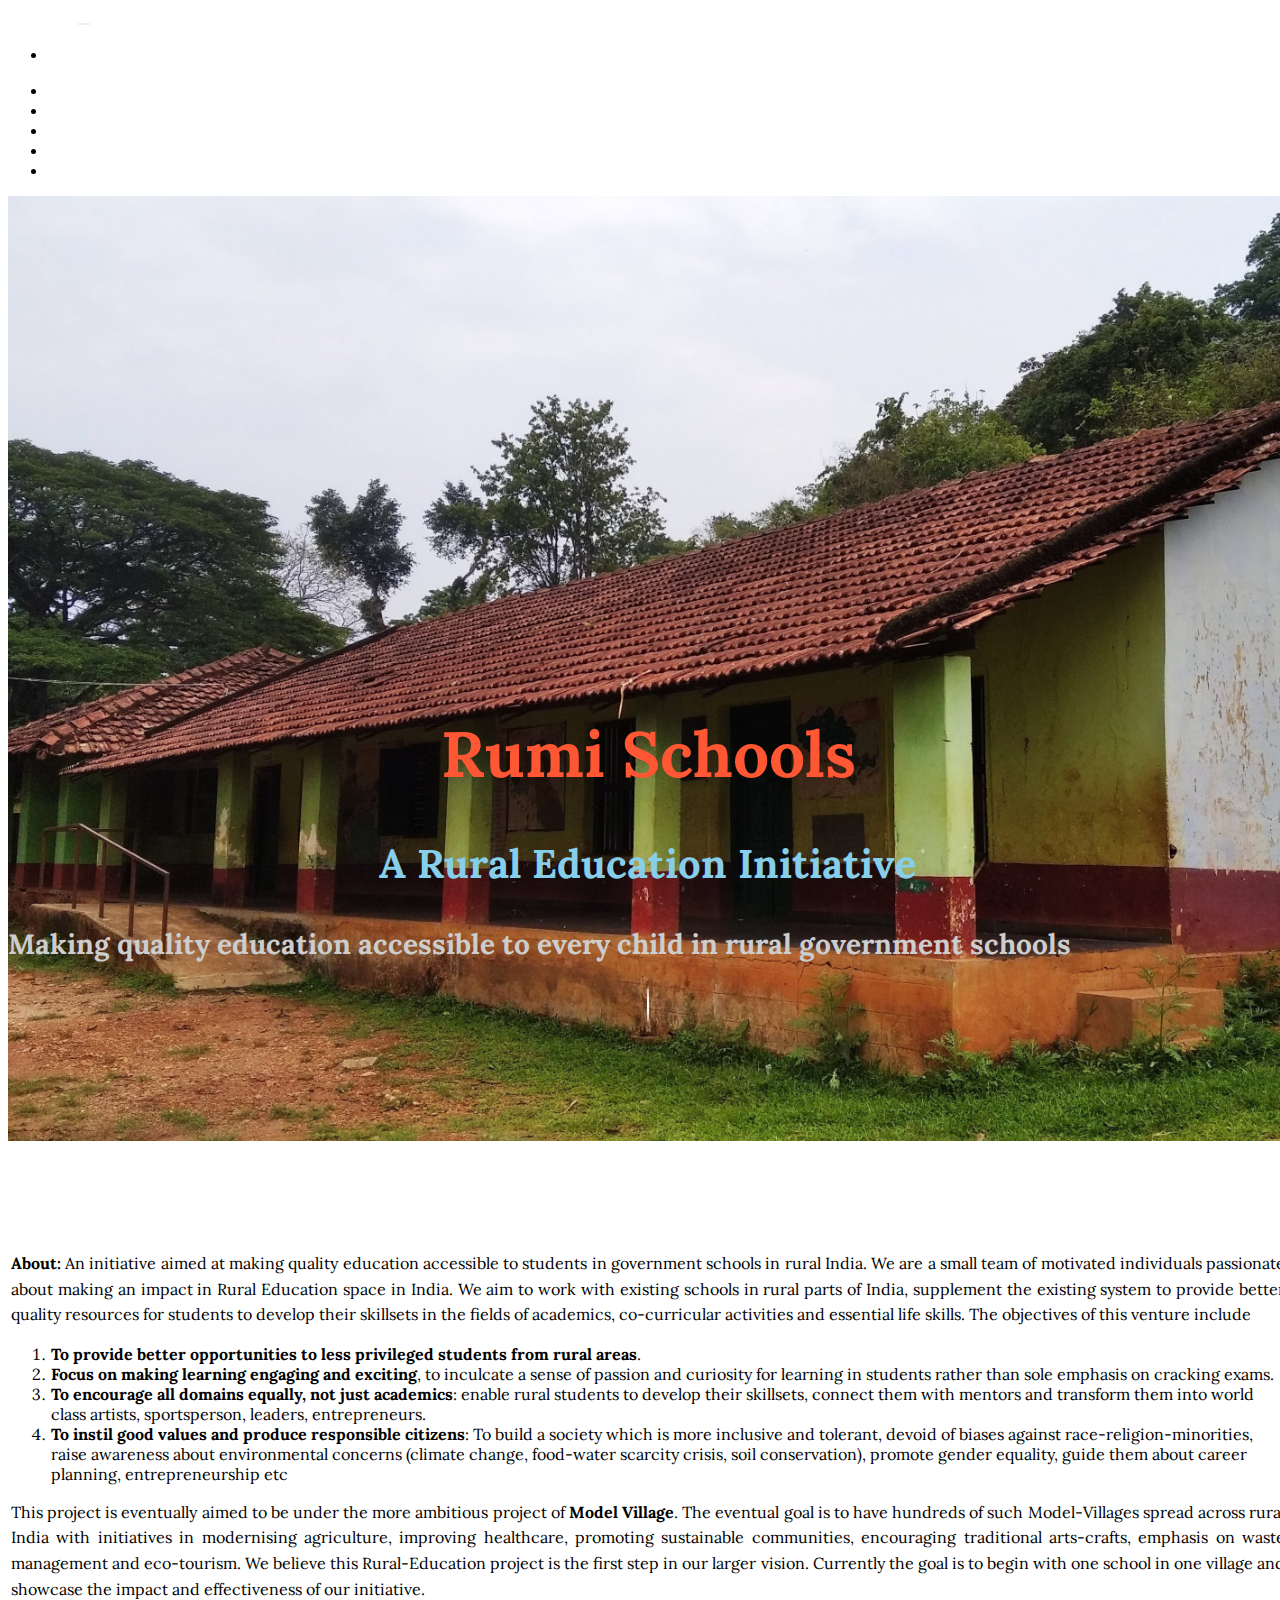
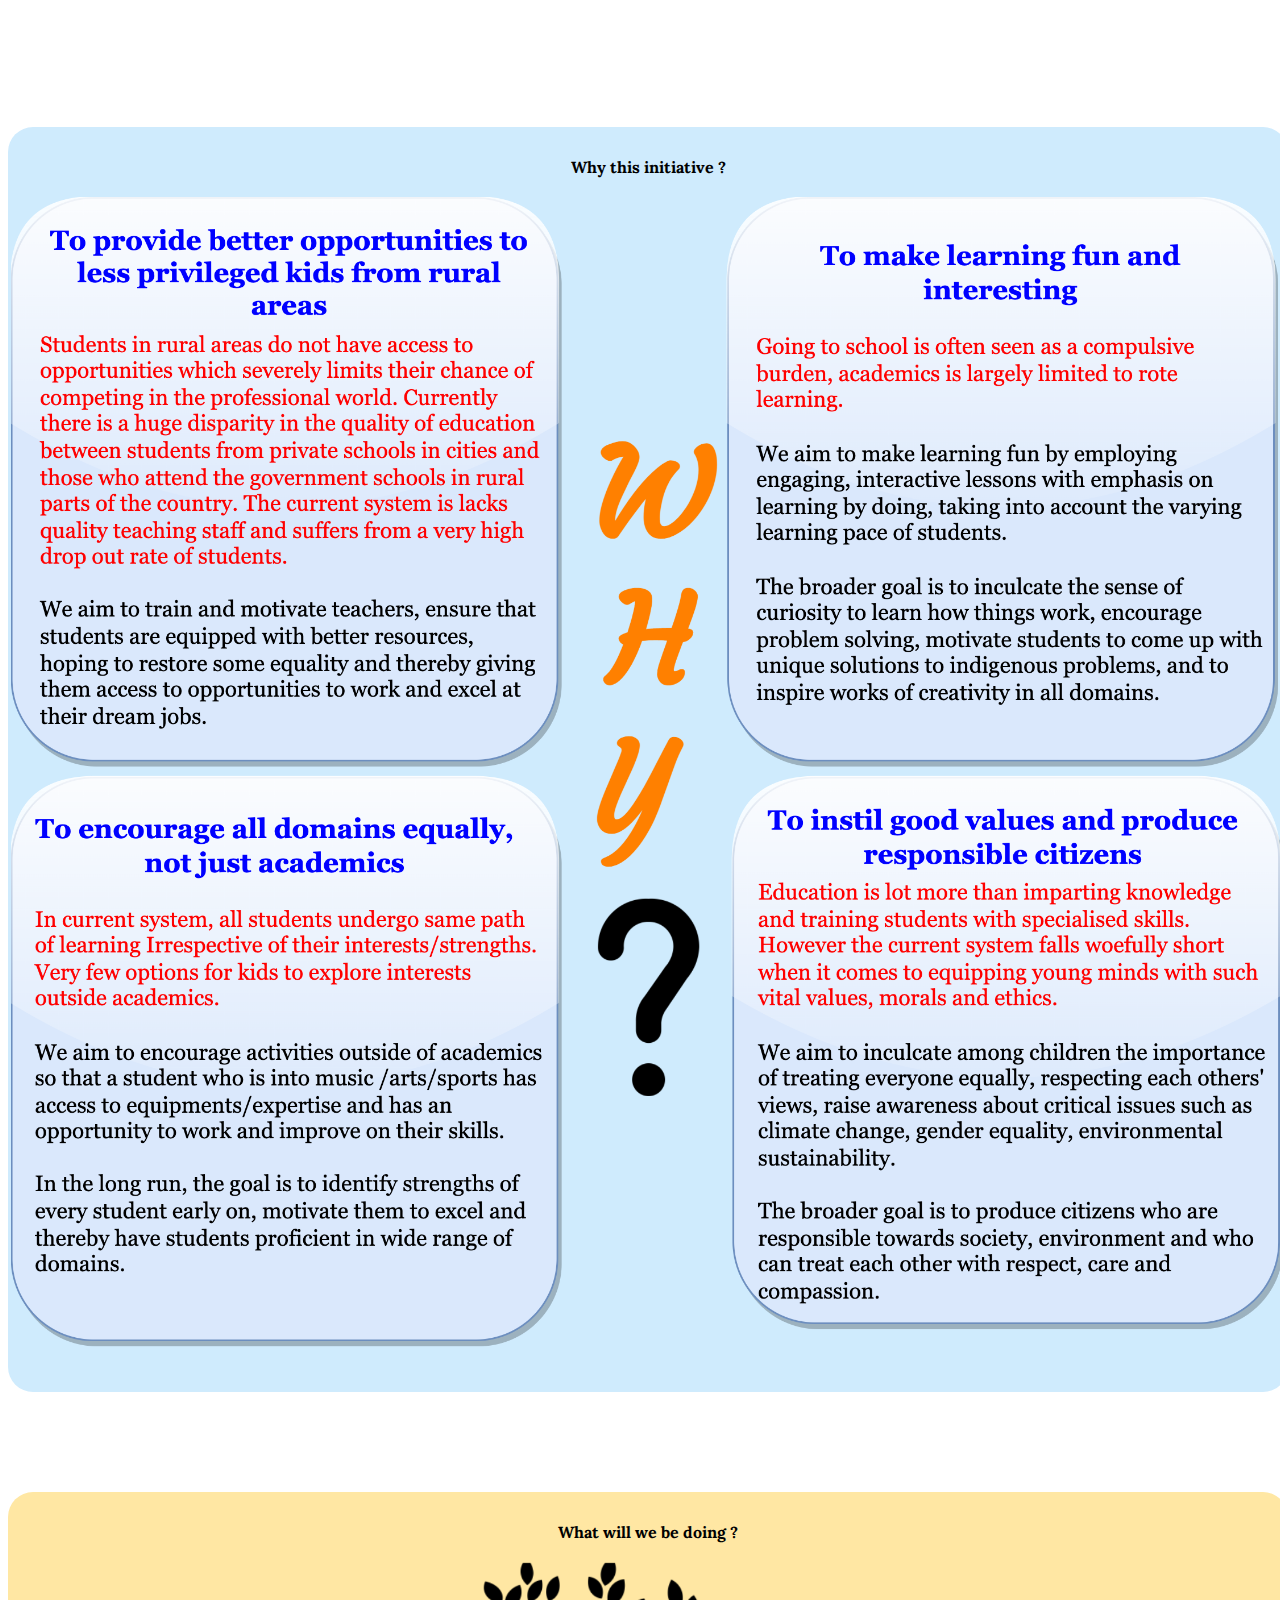
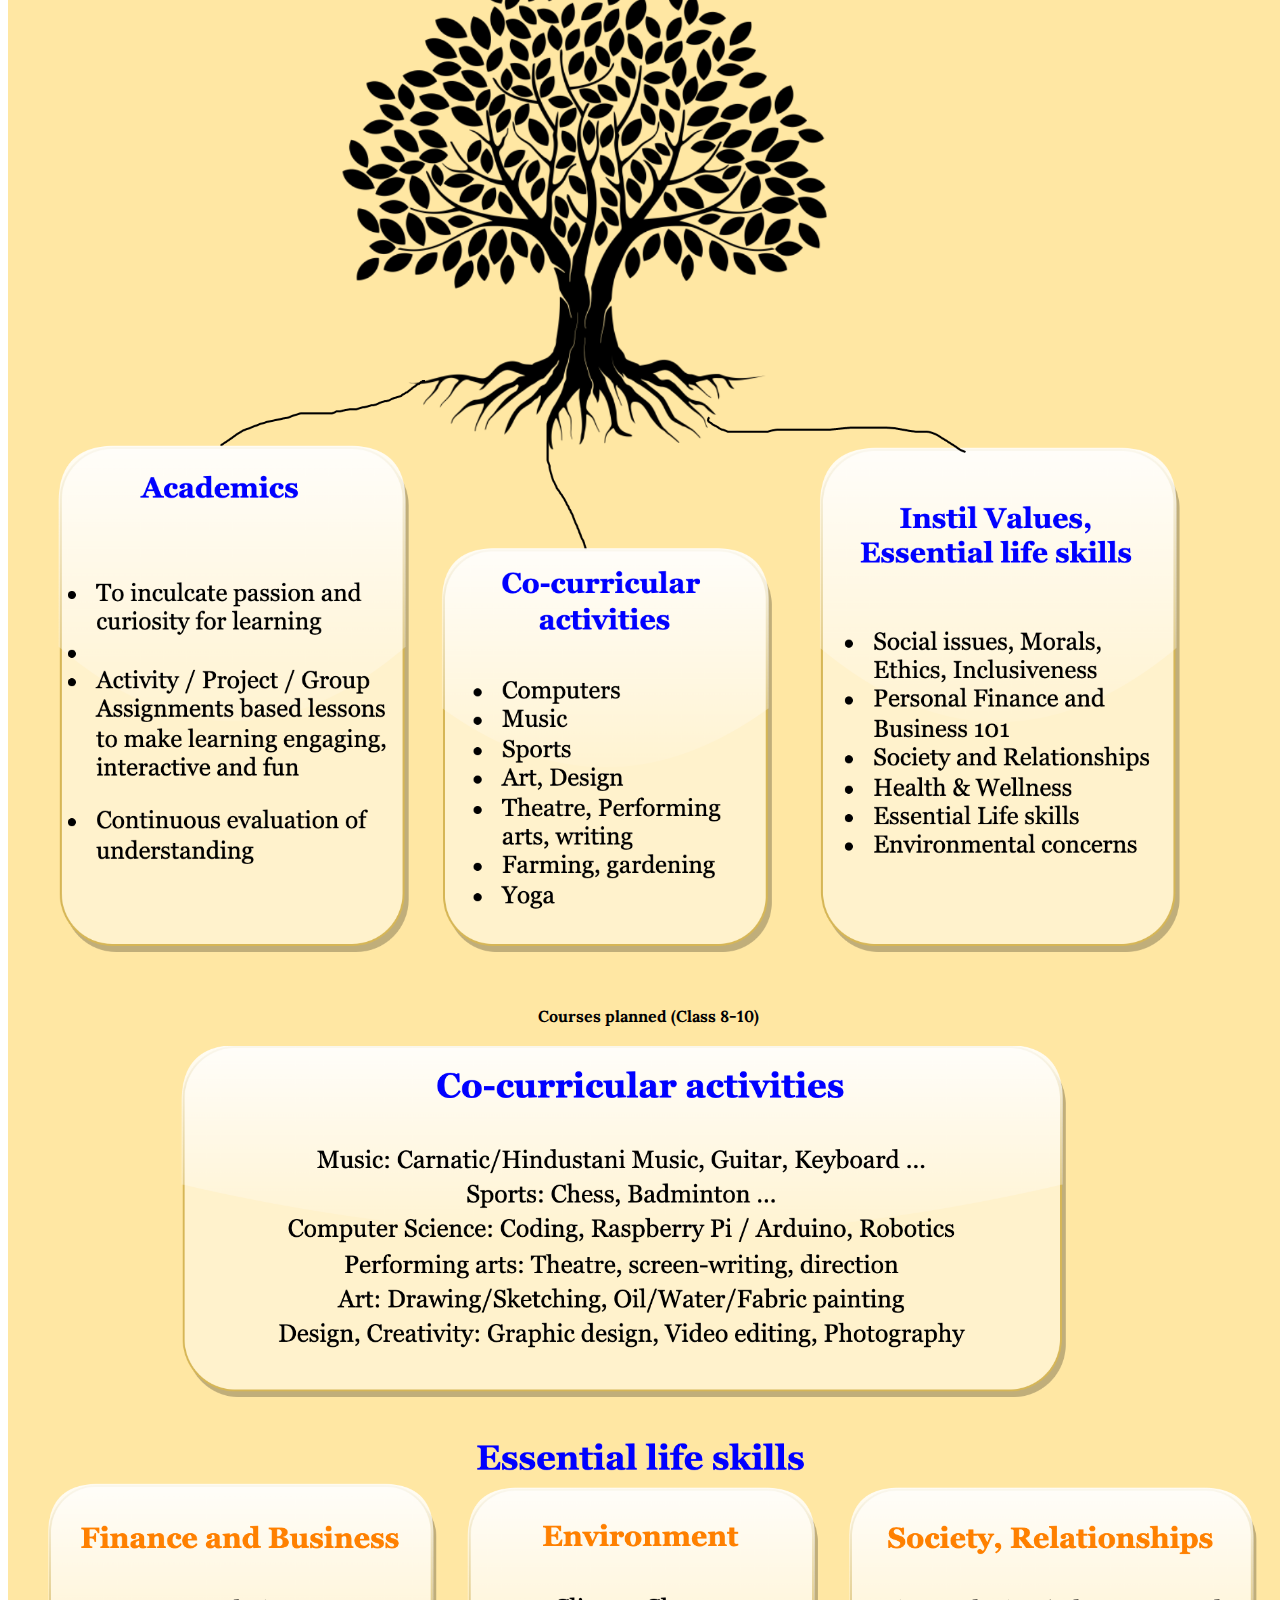
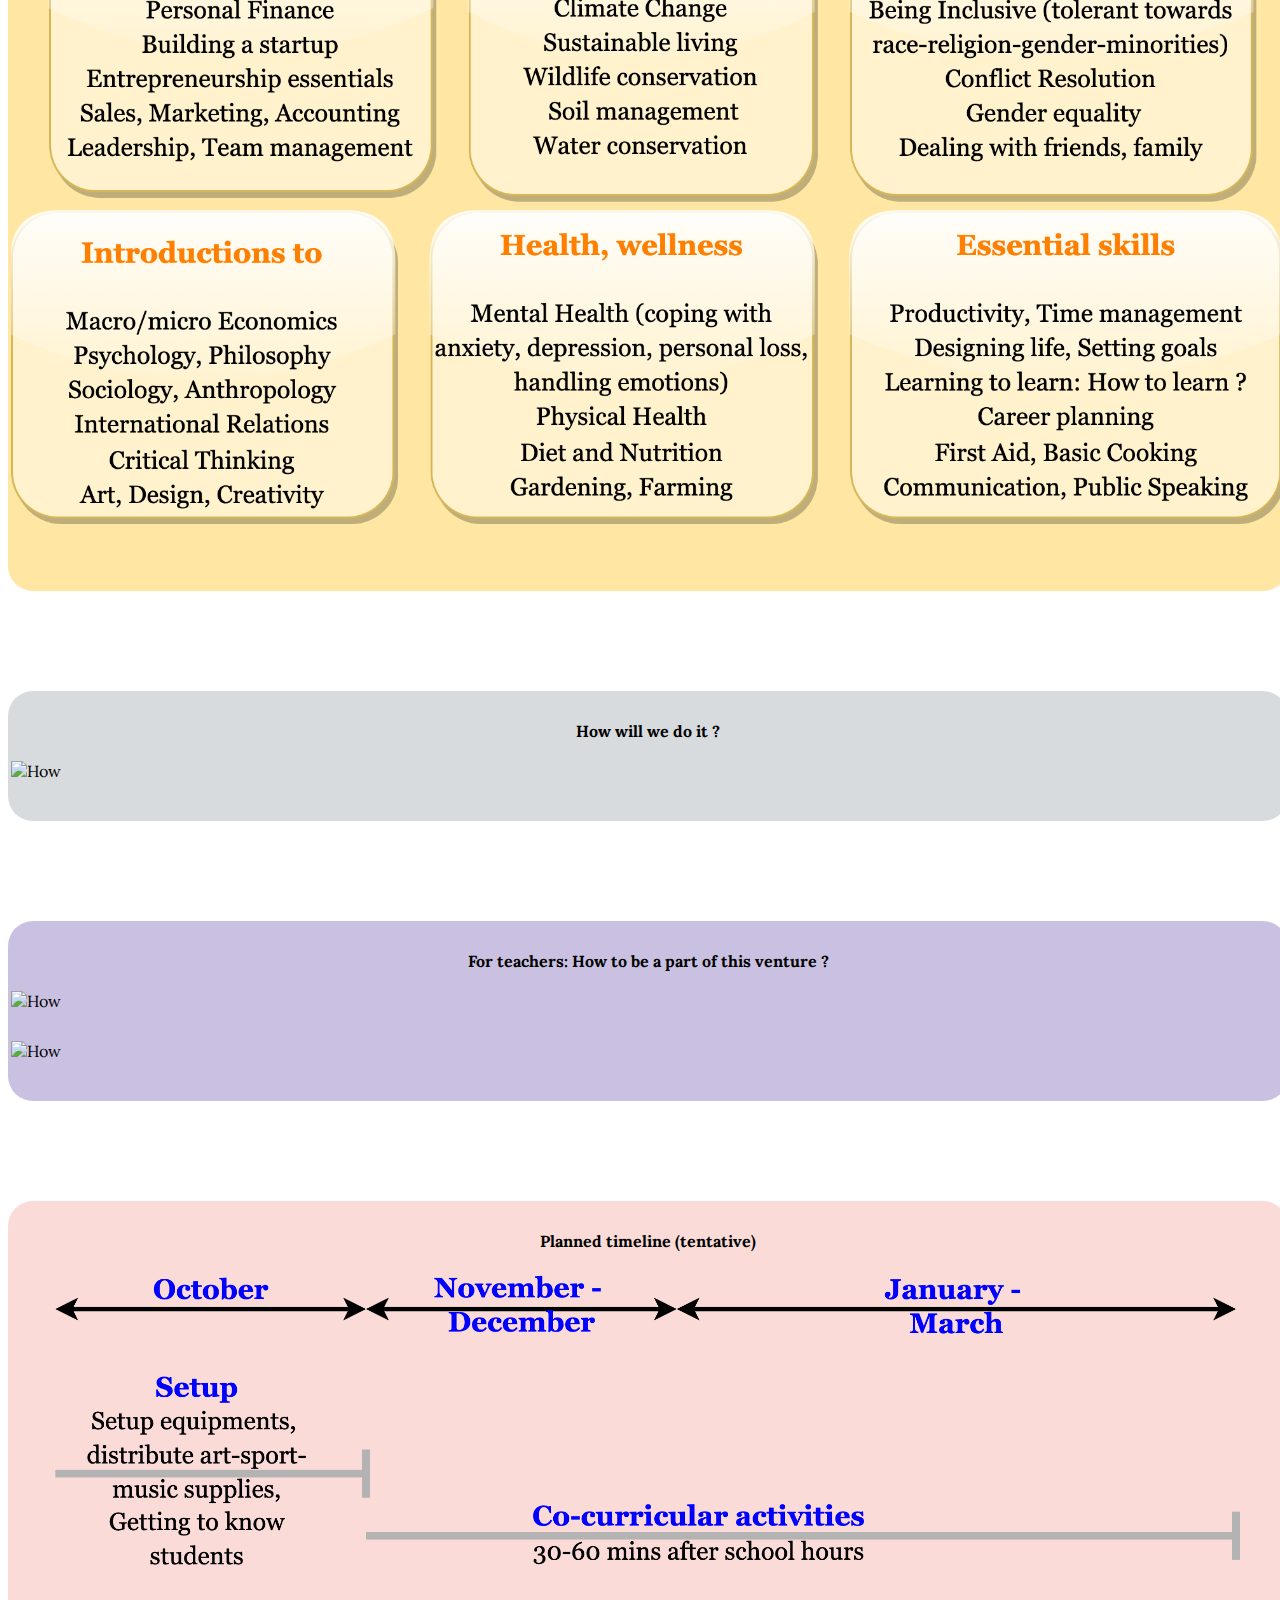
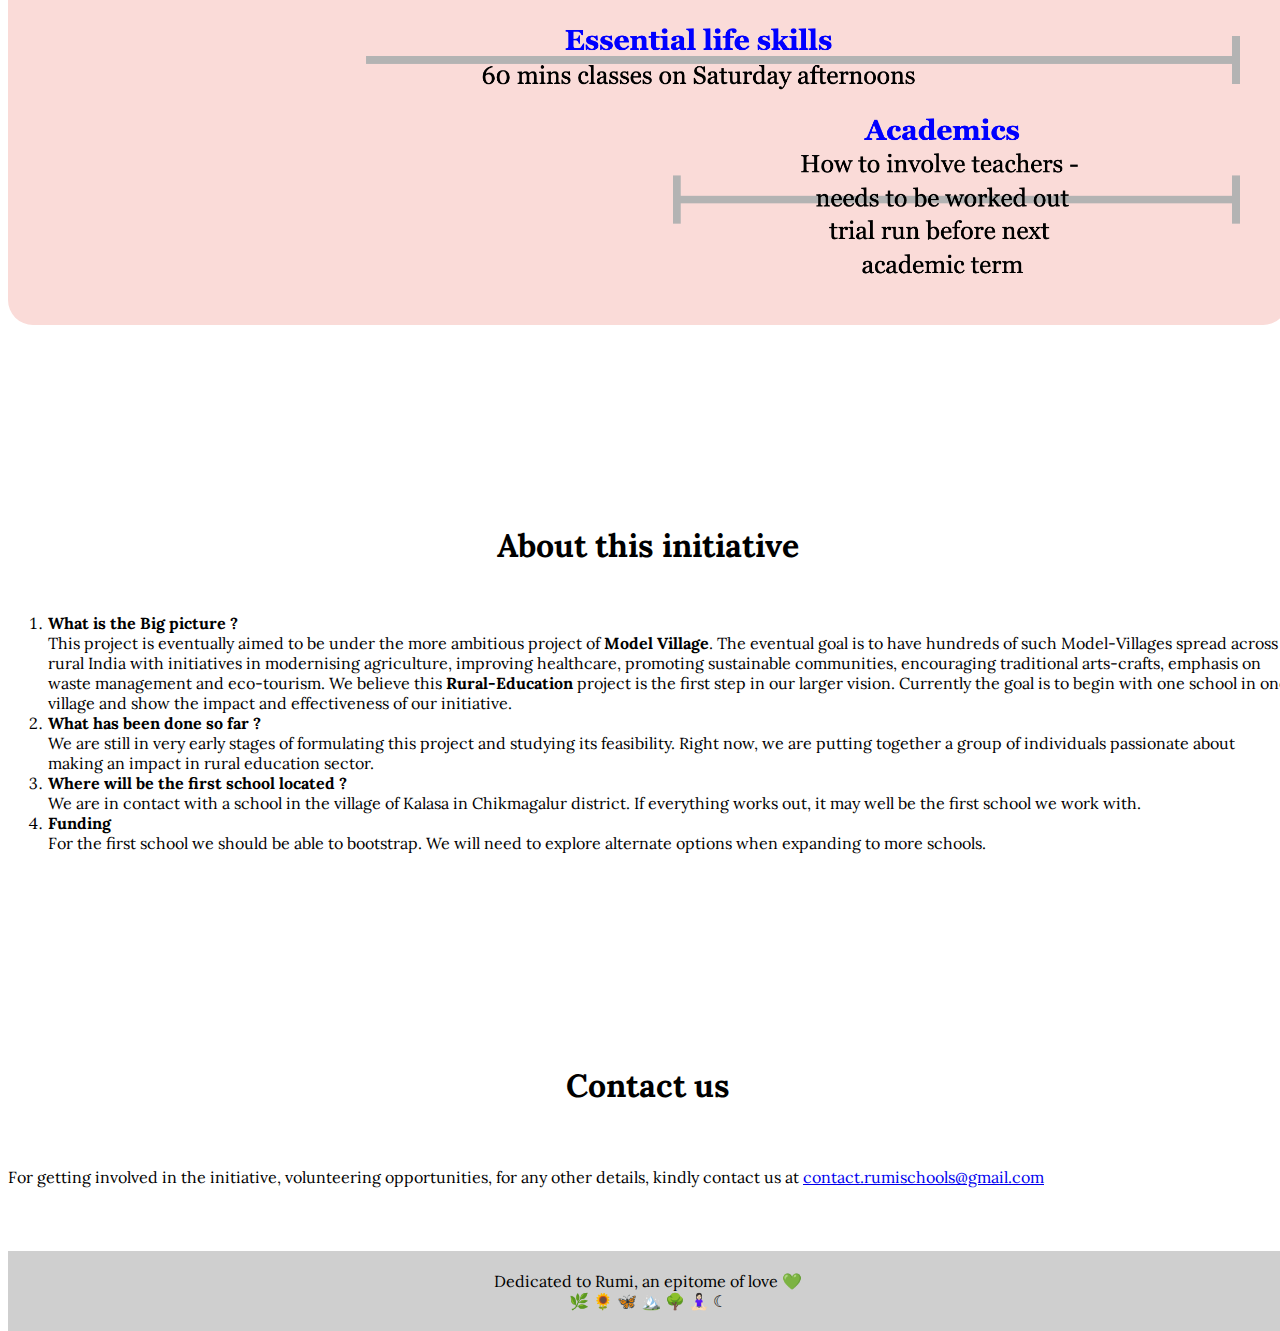
==== commit 20742493: "Rural education: Adding intro section" ====
--- a/rumischools/index.html
+++ b/rumischools/index.html
@@ -135,10 +135,10 @@
           <p>
             <b>About:</b> An initiative aimed at making quality education accessible to students in government schools  in rural India. We are a small team of motivated individuals passionate about making an impact in Rural Education space in India. We aim to work with existing schools in rural parts of India, supplement the existing system to provide better quality resources for students to develop their skillsets in the fields of academics, co-curricular activities and essential life skills. The objectives of this venture include
             <ol>
-              <li>To provide better opportunities to less privileged students from rural areas.</li>
-              <li>Focus on making learning engaging and exciting, to inculcate a sense of passion and curiosity for learning in students rather than sole emphasis on cracking exams.</li>
-              <li>To encourage all domains equally, not just academics: enable rural students to develop their skillsets, connect them with mentors and transform them into world class artists, sportsperson, leaders, entrepreneurs.</li>
-              <li>To instil good values and produce responsible citizens: To build a society which is more inclusive and tolerant, devoid of biases against race-religion-minorities, raise awareness about environmental concerns (climate change, food-water scarcity crisis, soil conservation), promote gender equality, guide them about career planning, entrepreneurship etc</li>
+              <li><b>To provide better opportunities to less privileged students from rural areas</b>.</li>
+              <li><b>Focus on making learning engaging and exciting</b>, to inculcate a sense of passion and curiosity for learning in students rather than sole emphasis on cracking exams.</li>
+              <li><b>To encourage all domains equally, not just academics</b>: enable rural students to develop their skillsets, connect them with mentors and transform them into world class artists, sportsperson, leaders, entrepreneurs.</li>
+              <li><b>To instil good values and produce responsible citizens</b>: To build a society which is more inclusive and tolerant, devoid of biases against race-religion-minorities, raise awareness about environmental concerns (climate change, food-water scarcity crisis, soil conservation), promote gender equality, guide them about career planning, entrepreneurship etc</li>
             </ol>
           </p>
           <p>
@@ -253,24 +253,14 @@
   <div class="row justify-content-center">
       <div class="col-lg-8 col-lg-offset-2 col-sm-8 col-sm-offset-2 col-12">
         <ol>
-          <li>What is the Big picture ?</li>
-          <ul>
-            <li>This project is eventually aimed to be under the more ambitious project of <b>Model Village</b>. The eventual goal is to have hundreds of such Model-Villages spread across rural India with initiatives in modernising agriculture, improving healthcare, promoting sustainable communities, encouraging traditional arts-crafts, emphasis on waste management and eco-tourism. We believe this <b>Rural-Education</b> project is the first step in our larger vision. Currently the goal is to begin with one school in one village and show the impact and effectiveness of our initiative.</li>
-          </ul>
-          <li>What has been done so far ?</li>
-          <ul>
-            <li>We are still in very early stages of formulating this project and studying its feasibility. Right now, we are putting together a group of individuals passionate about making an impact in rural education sector.</li>
-          </ul>
-          <li>Where will the first school be located ?</li>
-          <ul>
-            <li>
-              We are in contact with a school in the village of Kalasa in Chikmagalur district. If everything works out, it may well be our first school.
-            </li>
-          </ul>
-          <li>Funding</li>
-          <ul>
-            <li>For the first school we should be able to bootstrap. We will need to explore alternate options when expanding to more schools.</li>
-          </ul>
+          <li><b>What is the Big picture ?</b></li>
+            This project is eventually aimed to be under the more ambitious project of <b>Model Village</b>. The eventual goal is to have hundreds of such Model-Villages spread across rural India with initiatives in modernising agriculture, improving healthcare, promoting sustainable communities, encouraging traditional arts-crafts, emphasis on waste management and eco-tourism. We believe this <b>Rural-Education</b> project is the first step in our larger vision. Currently the goal is to begin with one school in one village and show the impact and effectiveness of our initiative.
+          <li><b>What has been done so far ?</b></li>
+            We are still in very early stages of formulating this project and studying its feasibility. Right now, we are putting together a group of individuals passionate about making an impact in rural education sector.</li>
+          <li><b>Where will be the first school located ?</b></li>
+              We are in contact with a school in the village of Kalasa in Chikmagalur district. If everything works out, it may well be the first school we work with.
+          <li><b>Funding</b></li>
+            For the first school we should be able to bootstrap. We will need to explore alternate options when expanding to more schools.
         </ol>
       </div>
     </div>
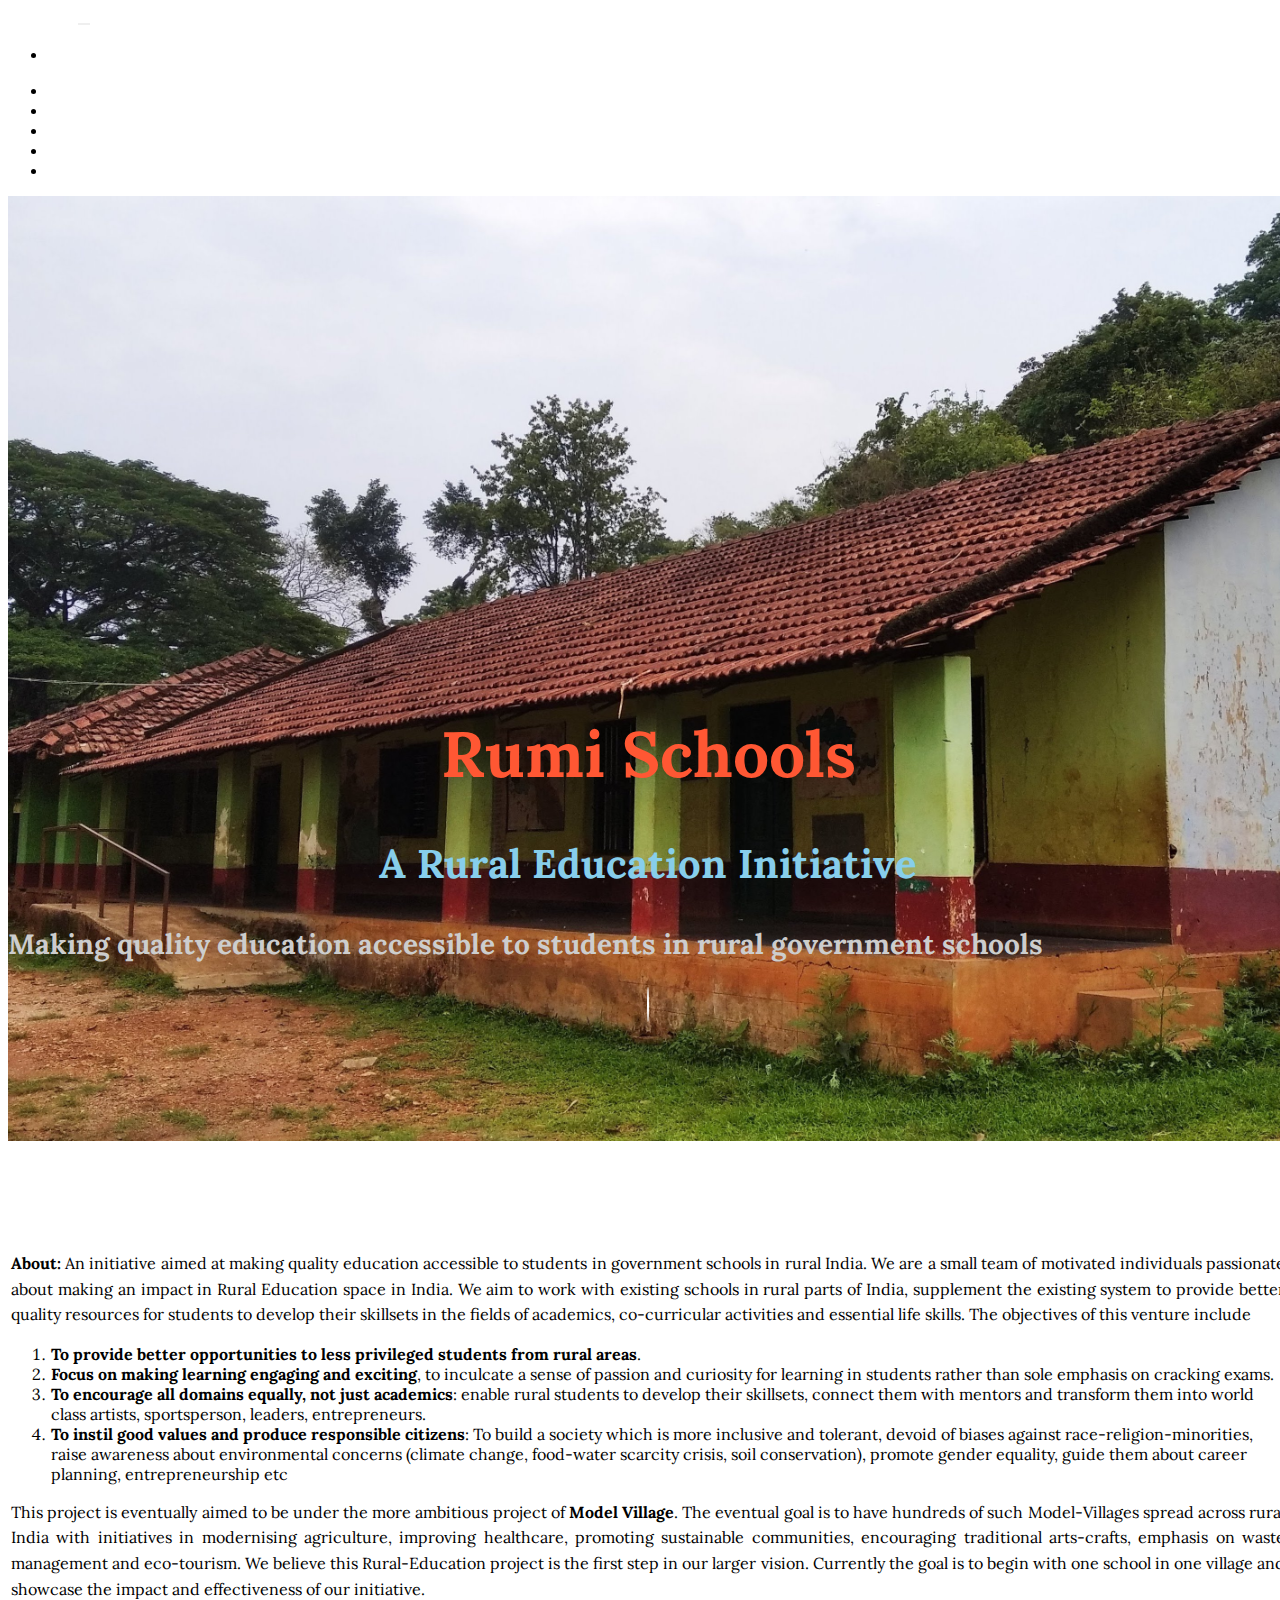
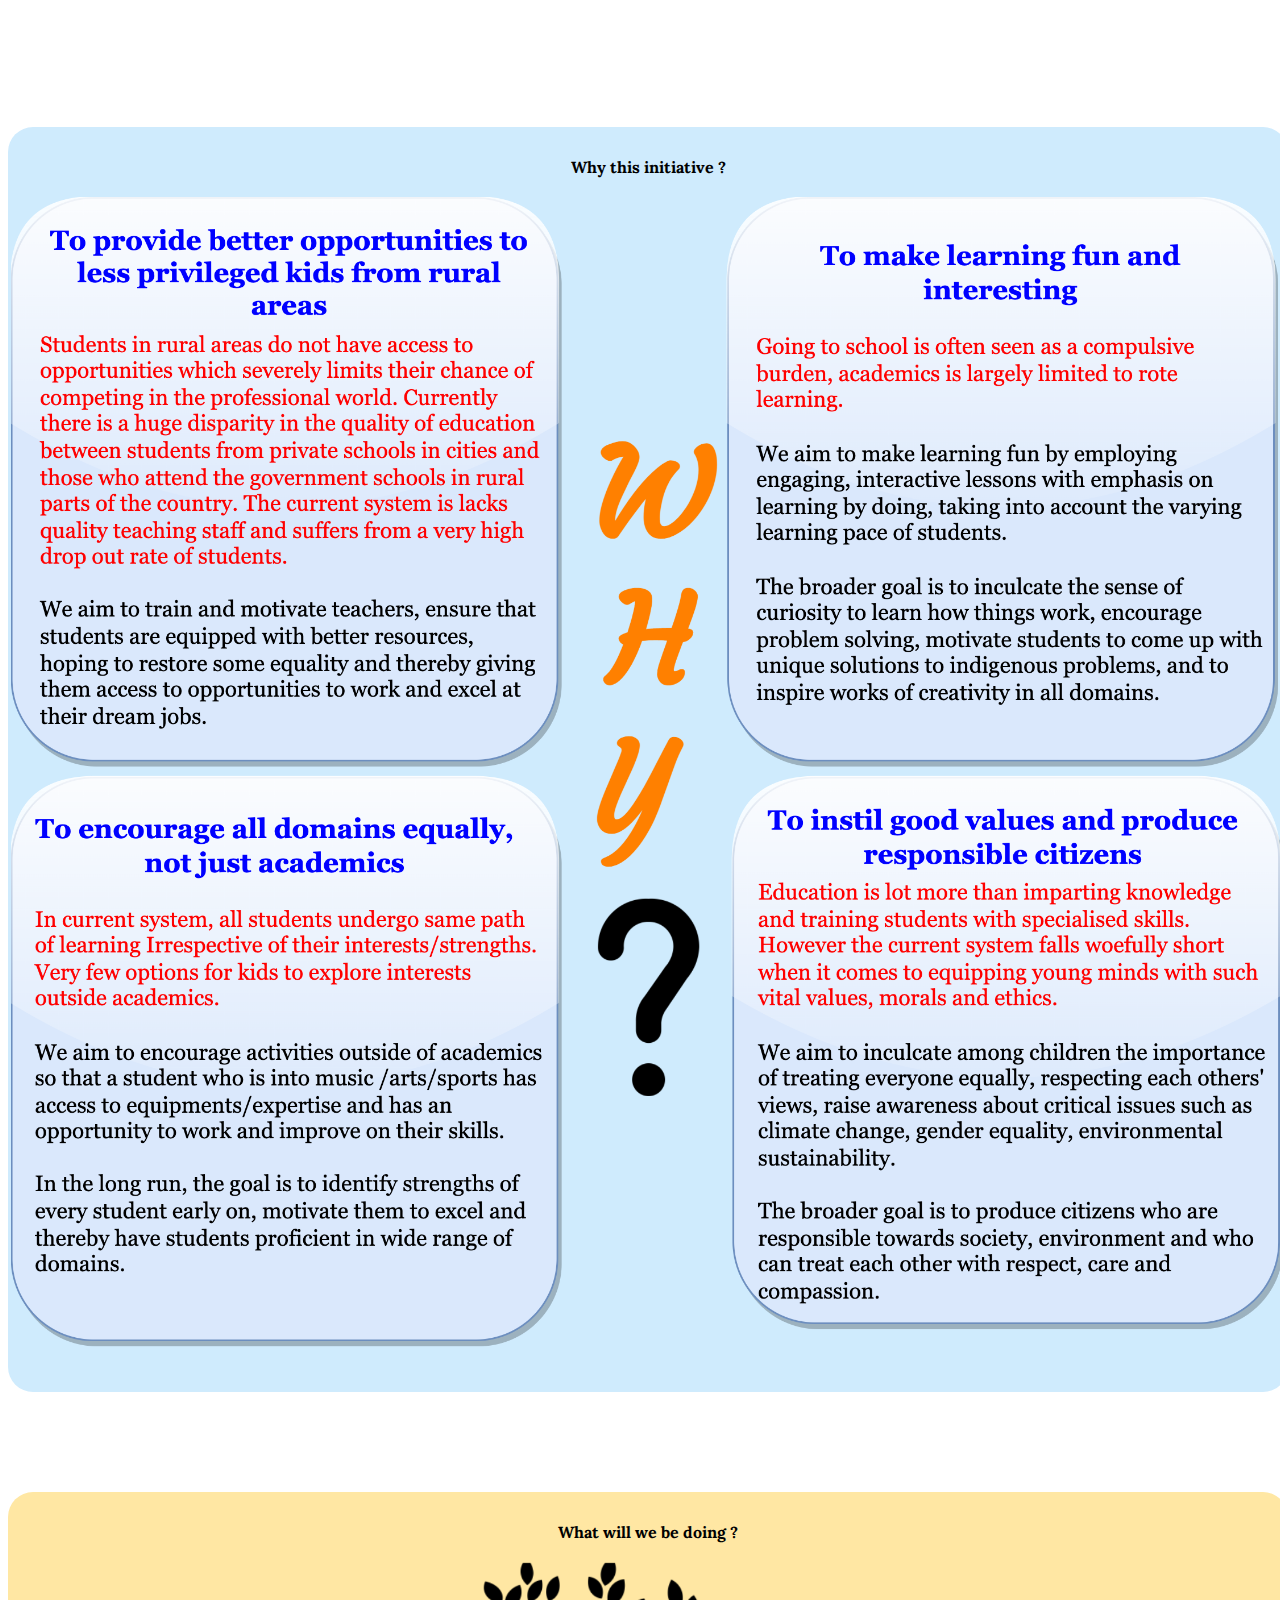
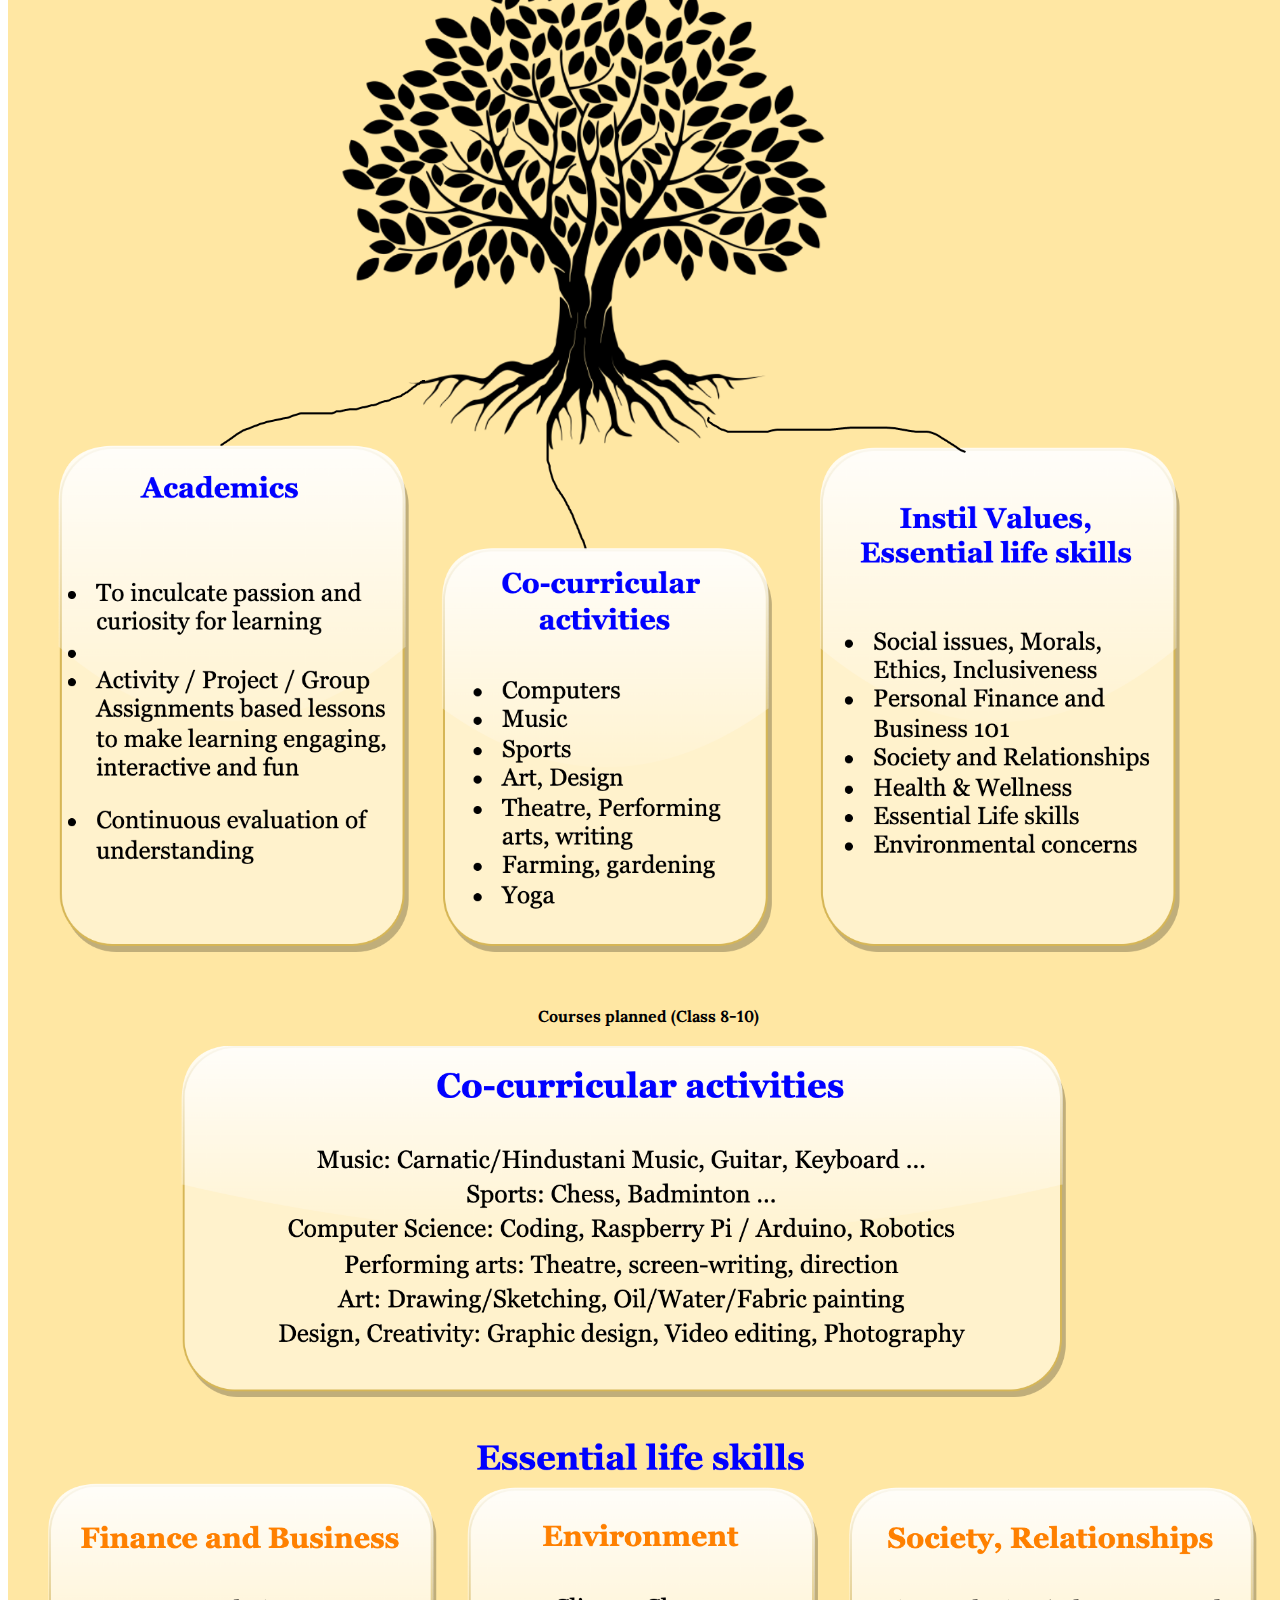
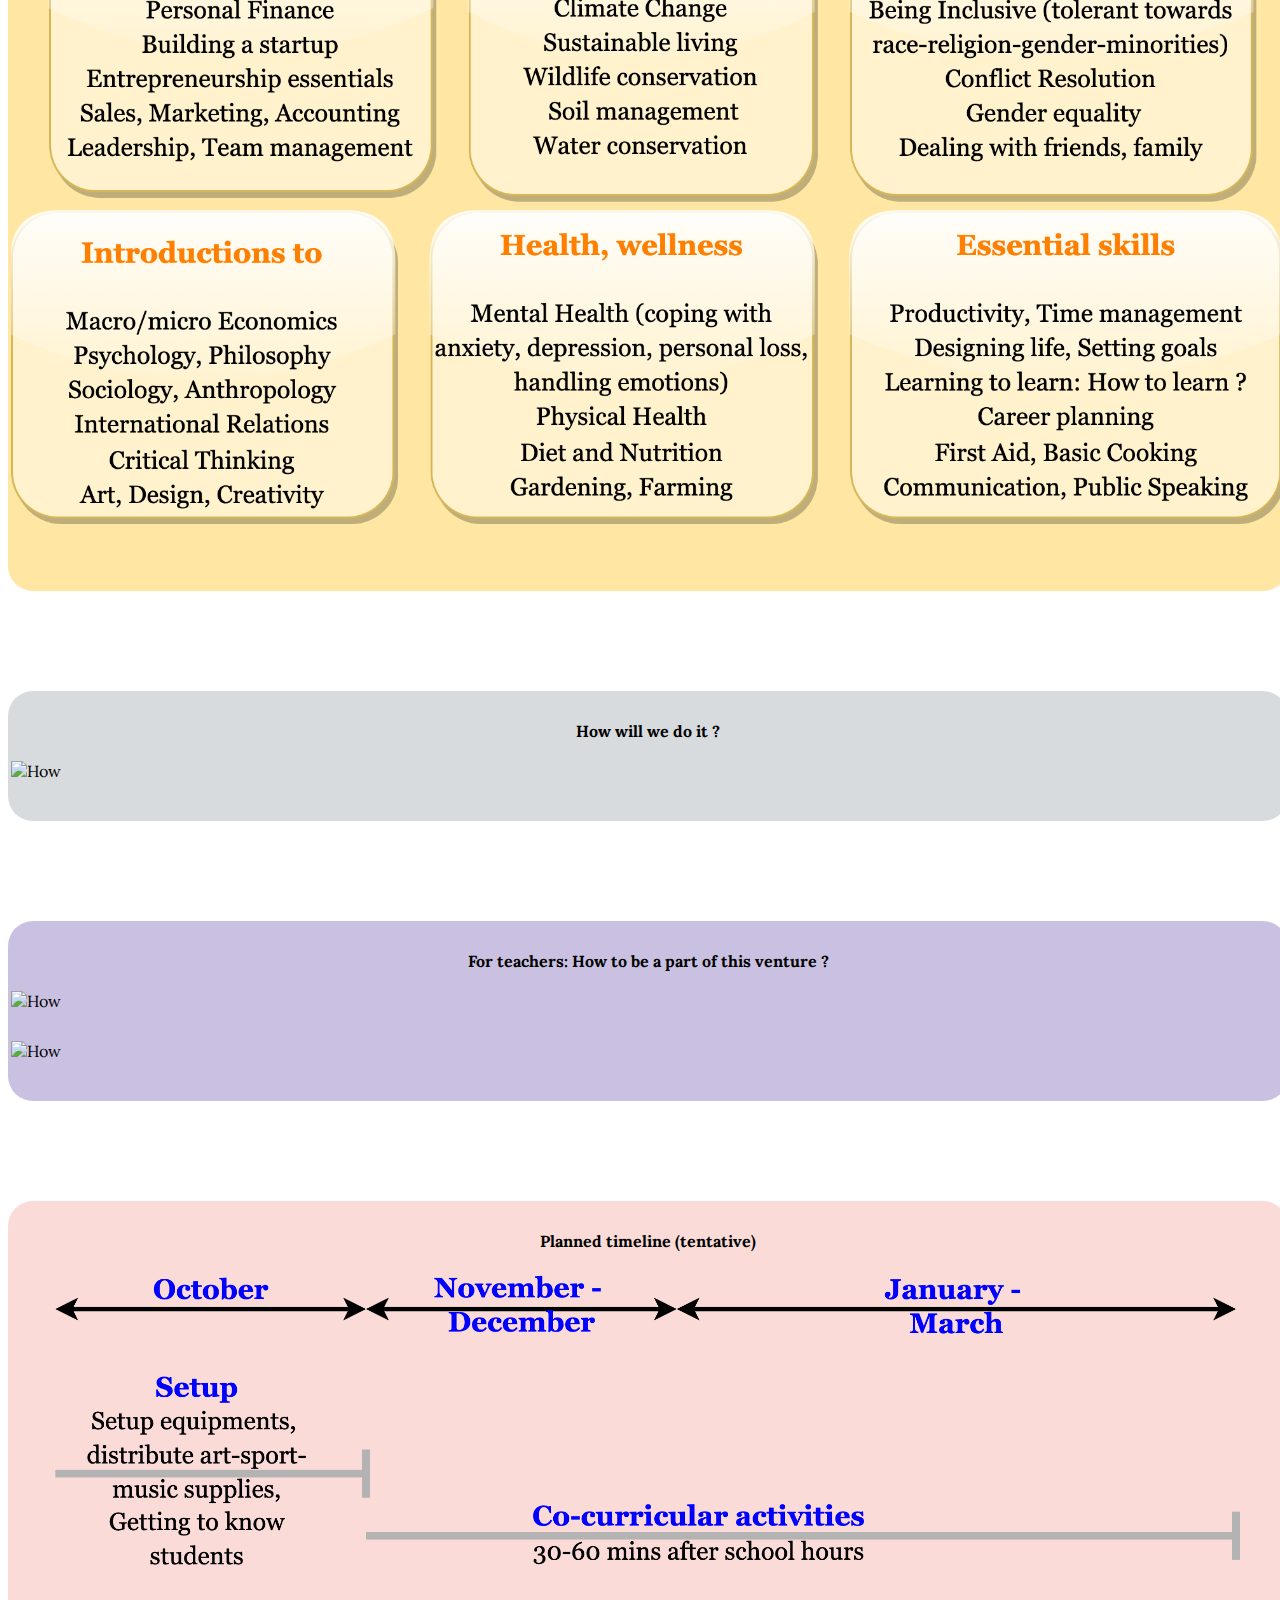
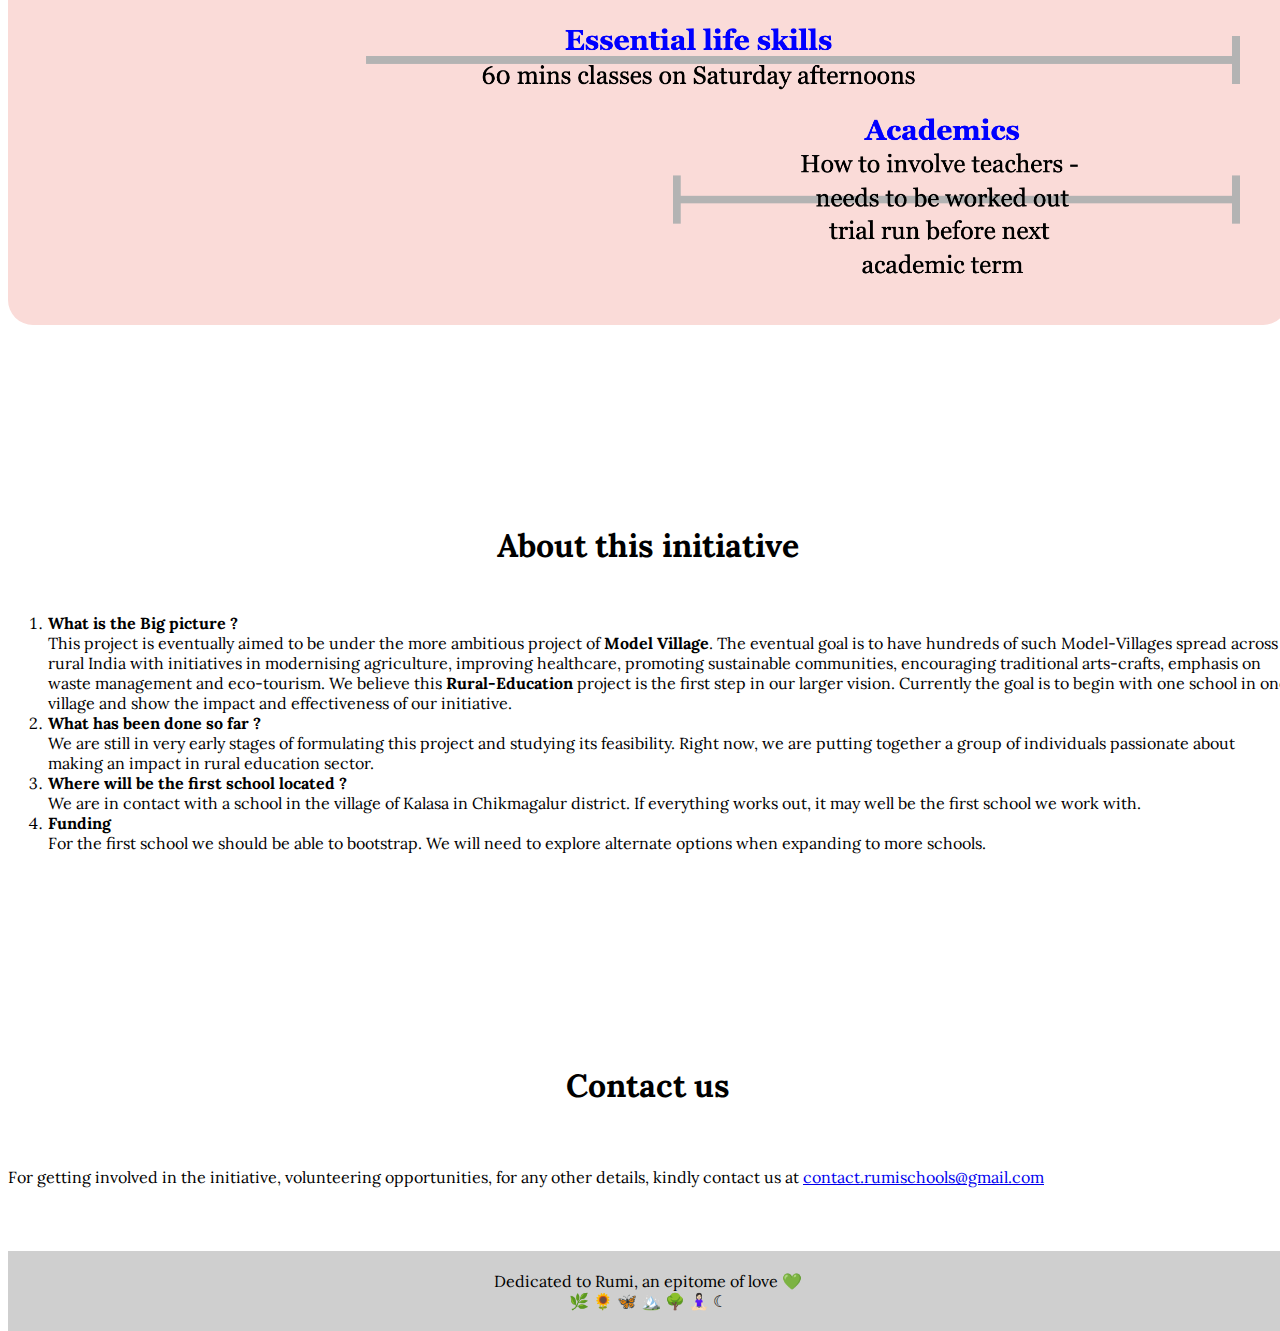
==== commit 77ebe4d2: "Rural education: Adding favicon" ====
--- a/rumischools/index.html
+++ b/rumischools/index.html
@@ -8,7 +8,8 @@
   <meta name="description" content="">
   <meta name="author" content="">
 
-  <title>Rural Education</title>
+  <title>Rumi Schools: A Rural Education Initiative</title>
+  <link rel="icon" type="image/x-icon" href="docs/favicon.ico">
 
   <!-- Bootstrap core CSS -->
   <link href="vendor/bootstrap4.1.1/css/bootstrap.min.css" rel="stylesheet">
@@ -95,12 +96,23 @@
 
   <header class="masthead">
       <div class="intro-body">
+
+        <!--
+        <div class="container">
+          <div class="row justify-content-center">
+              <div class="col-lg-2 col-lg-offset-6 col-sm-8 col-sm-offset-2 col-12">
+                <img class="img_logo" src="docs/logo.png" alt="How">
+              </div>
+          </div>
+        </div>
+        -->
+
         <div class="container">
           <div class="row">
             <div class="col-lg-12 col-md-10 col-sm-10 col-12 mx-auto">
               <h1 class="brand-heading">Rumi Schools</h1>
               <h2 class="brand-subheading">A Rural Education Initiative</h2>
-              <p class="intro-text">Making quality education accessible to every child in rural government schools
+              <p class="intro-text">Making quality education accessible to students in rural government schools
                 </p>
               <!--
               <p><span class="article_author">Deepak Karkala</span><br/><span class="article_date">October 2019</span></p>-->
--- a/rumischools/css/full-width-pics.css
+++ b/rumischools/css/full-width-pics.css
@@ -157,4 +157,8 @@
   text-align: center;
   background-color: #cfcfcf;
   padding:  20px;
+}
+
+.img_logo {
+  /*padding-top: 15vh;*/
 }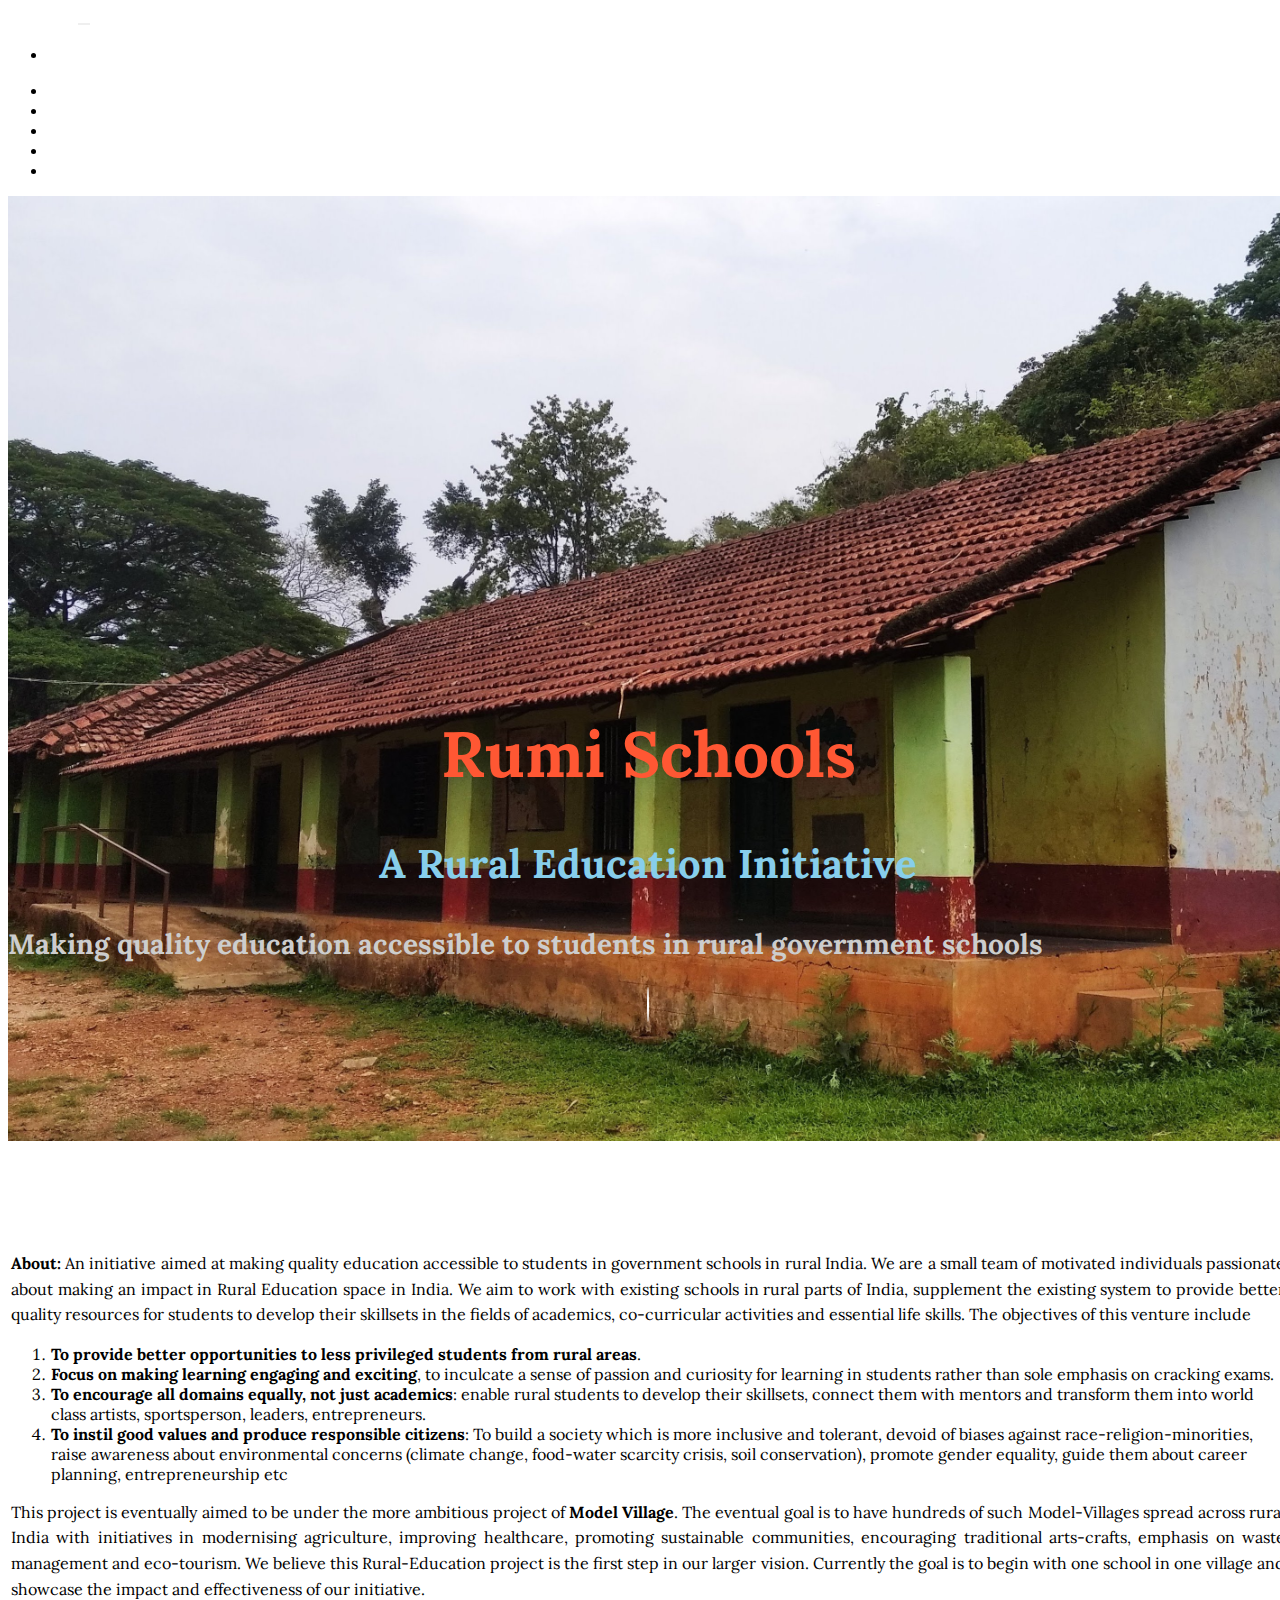
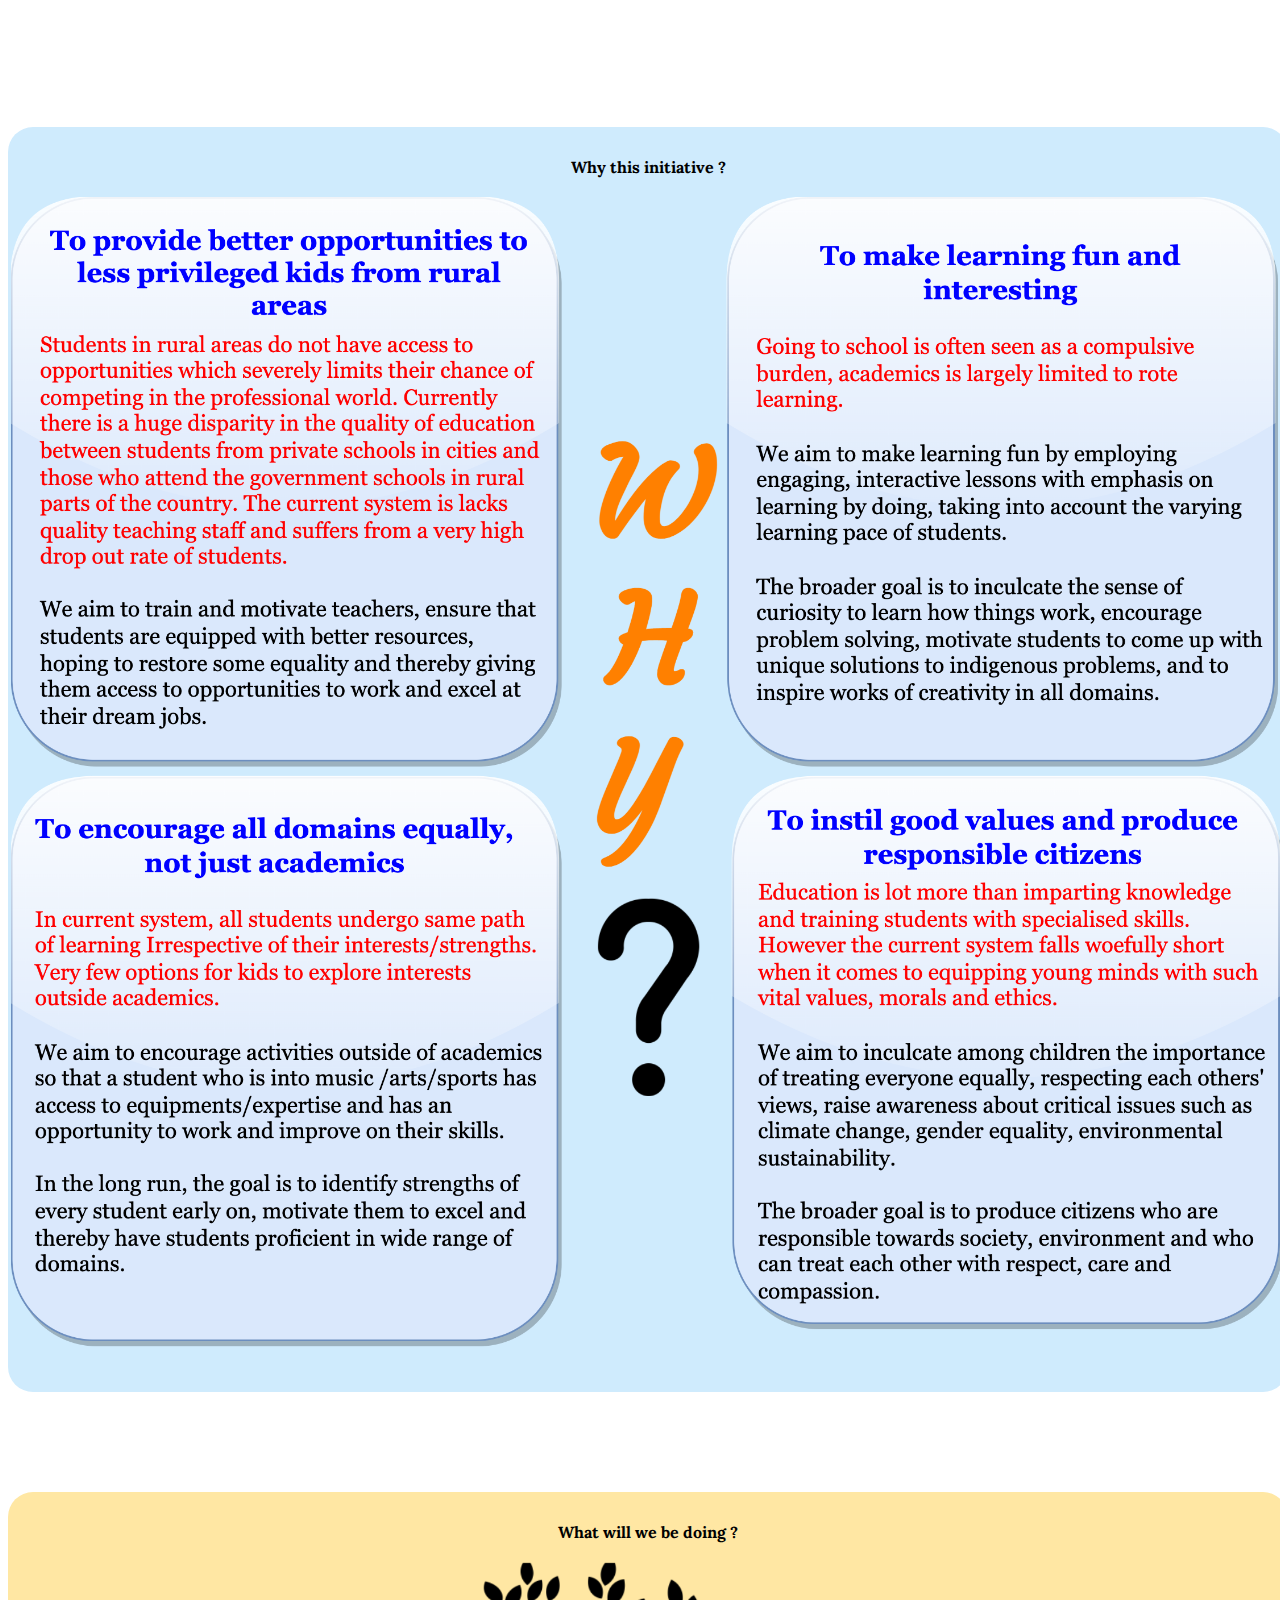
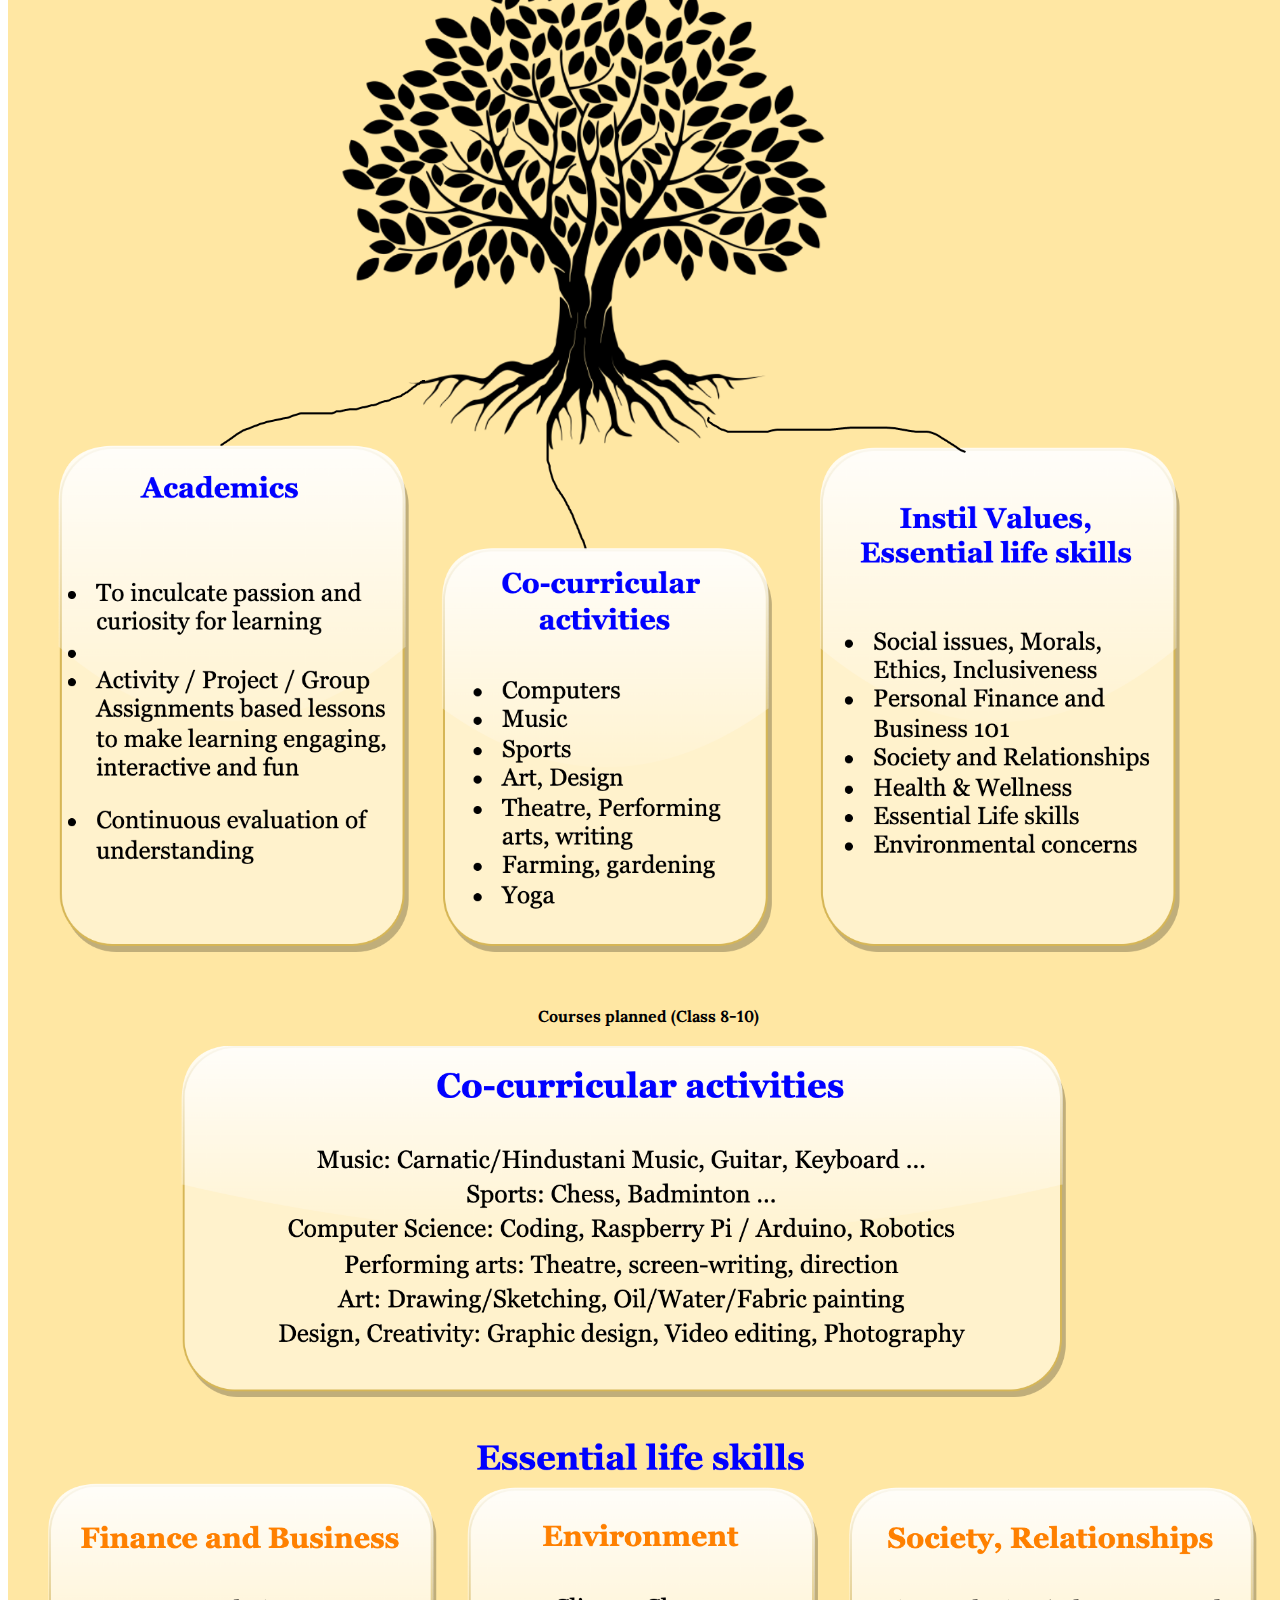
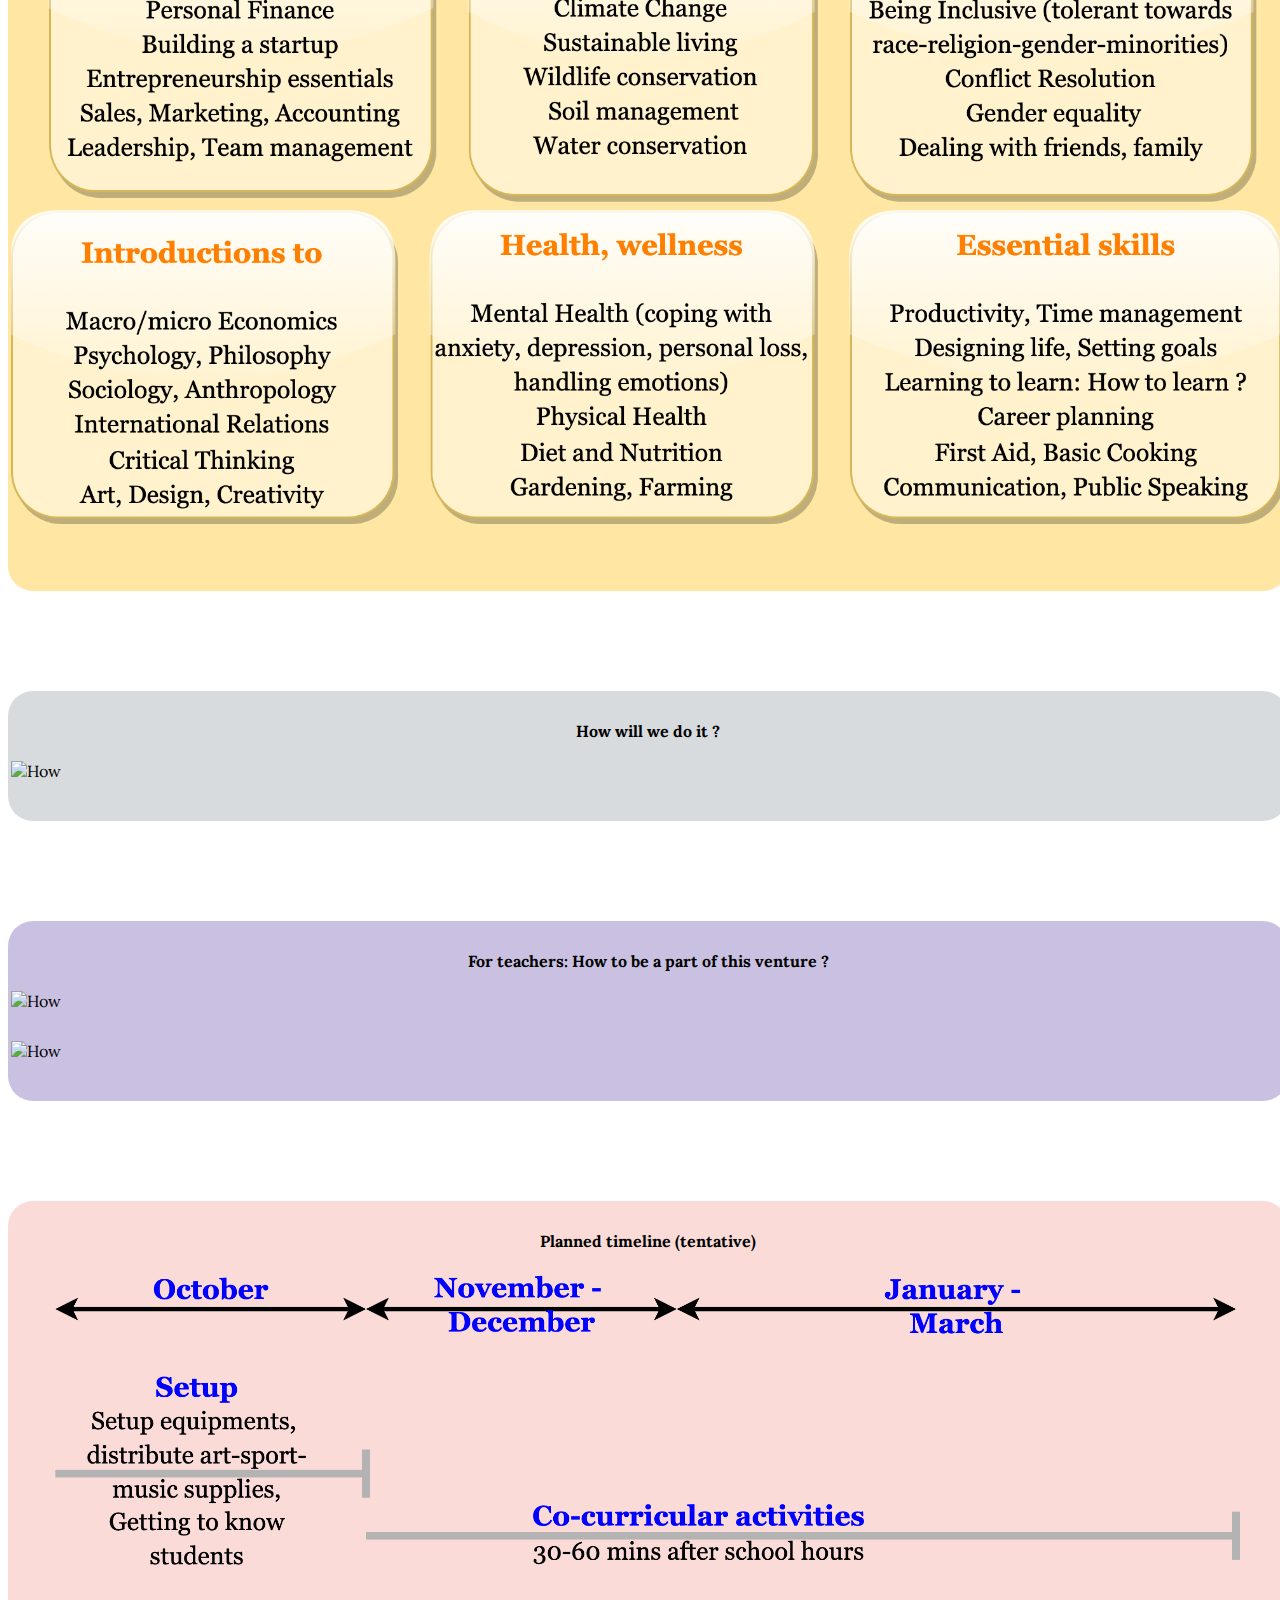
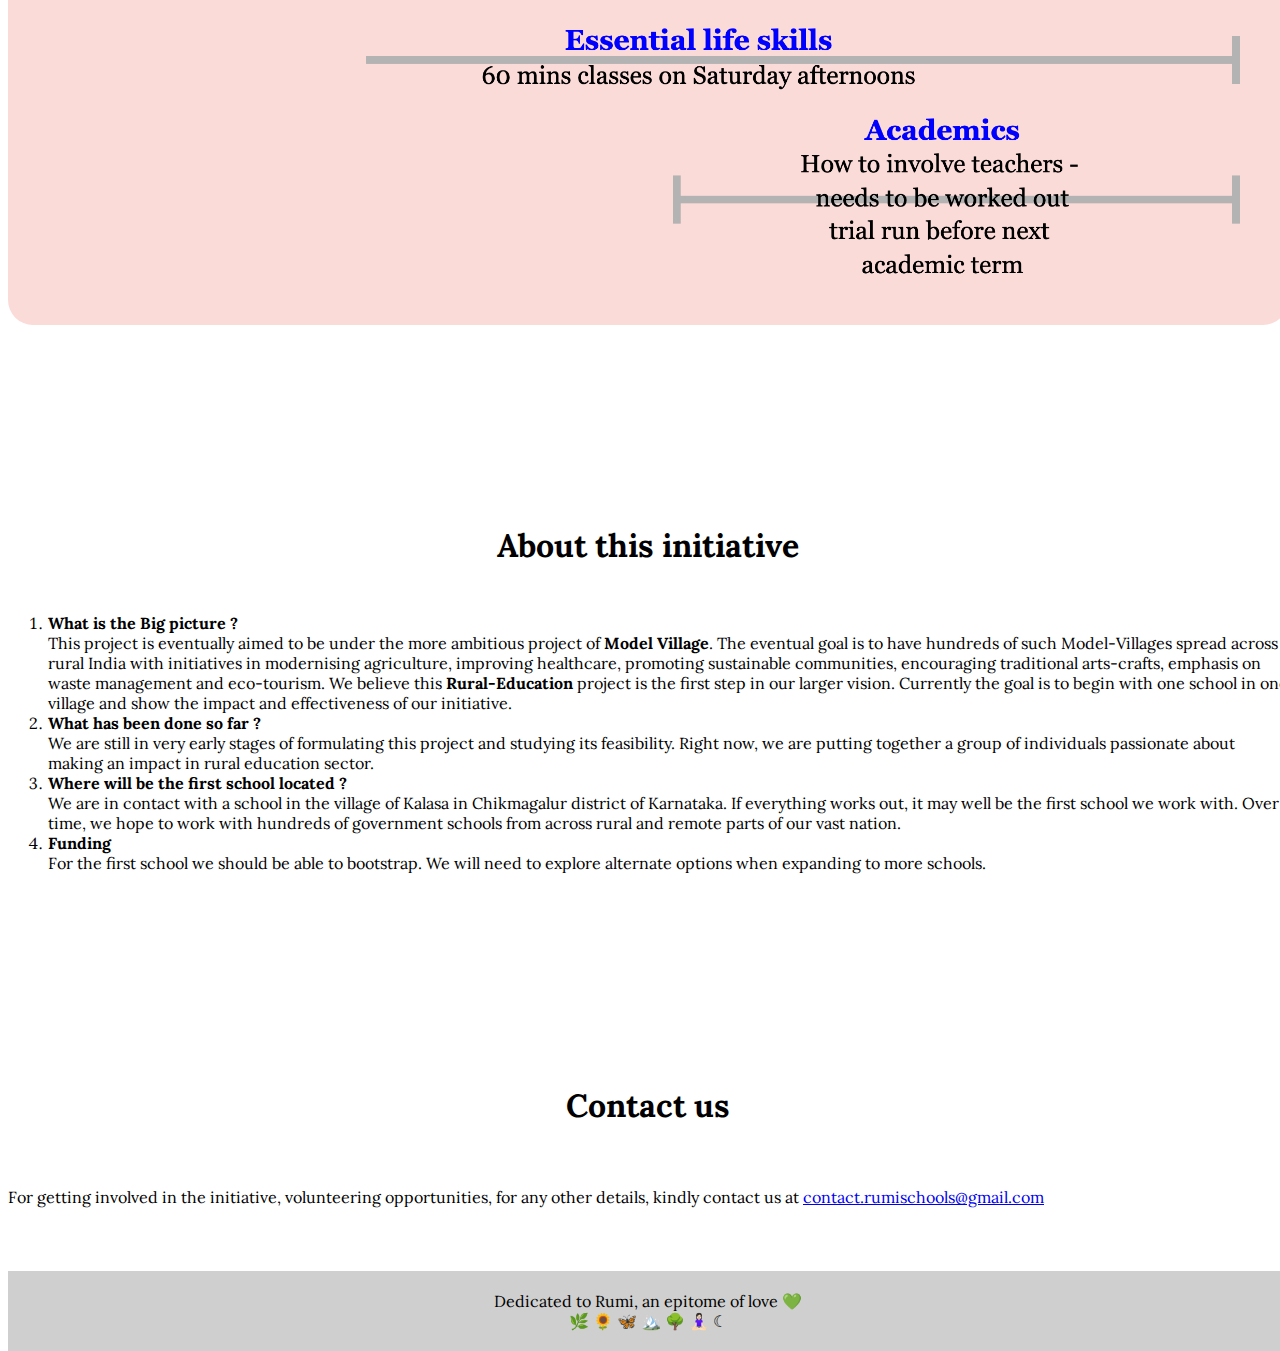
==== commit 3f095281: "Rural education: reinstating website" ====
--- a/rumischools/index.html
+++ b/rumischools/index.html
@@ -270,7 +270,7 @@
           <li><b>What has been done so far ?</b></li>
             We are still in very early stages of formulating this project and studying its feasibility. Right now, we are putting together a group of individuals passionate about making an impact in rural education sector.</li>
           <li><b>Where will be the first school located ?</b></li>
-              We are in contact with a school in the village of Kalasa in Chikmagalur district. If everything works out, it may well be the first school we work with.
+              We are in contact with a school in the village of Kalasa in Chikmagalur district of Karnataka. If everything works out, it may well be the first school we work with. Over time, we hope to work with hundreds of government schools from across rural and remote parts of our vast nation.
           <li><b>Funding</b></li>
             For the first school we should be able to bootstrap. We will need to explore alternate options when expanding to more schools.
         </ol>
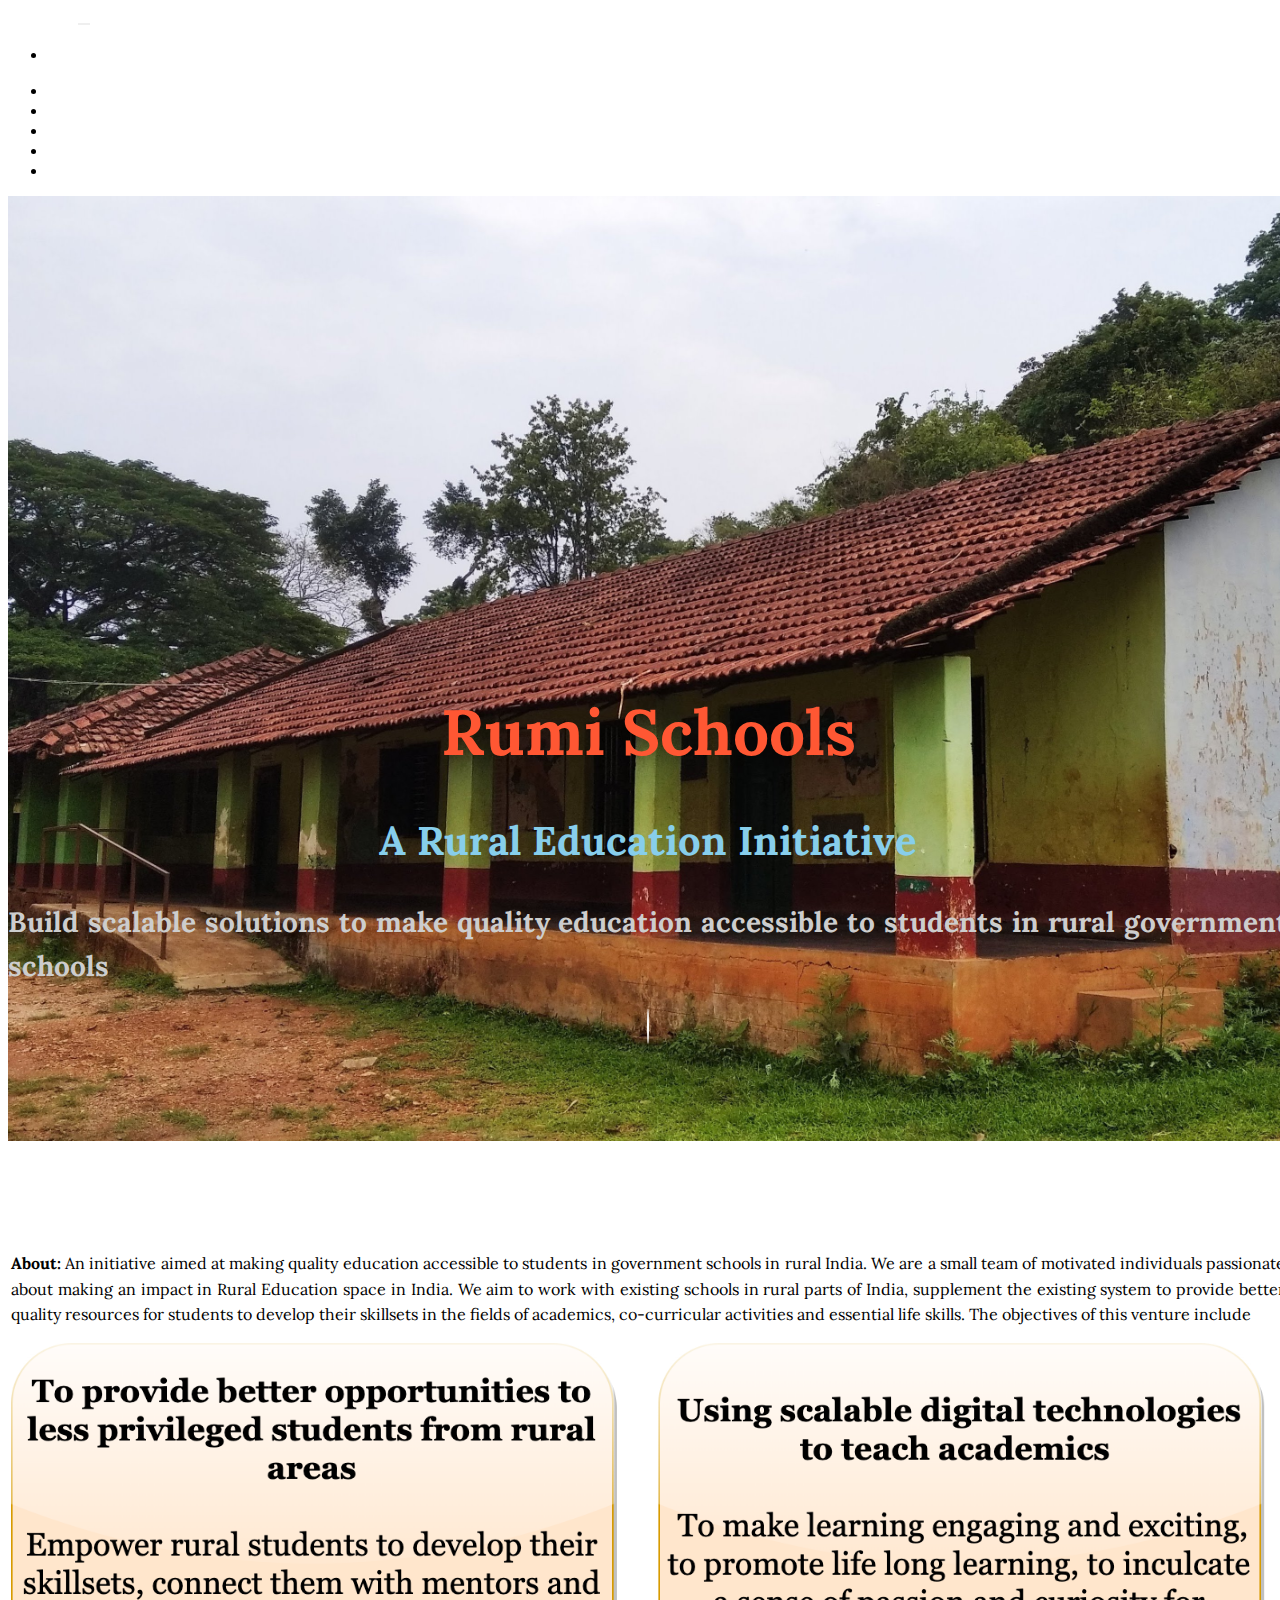
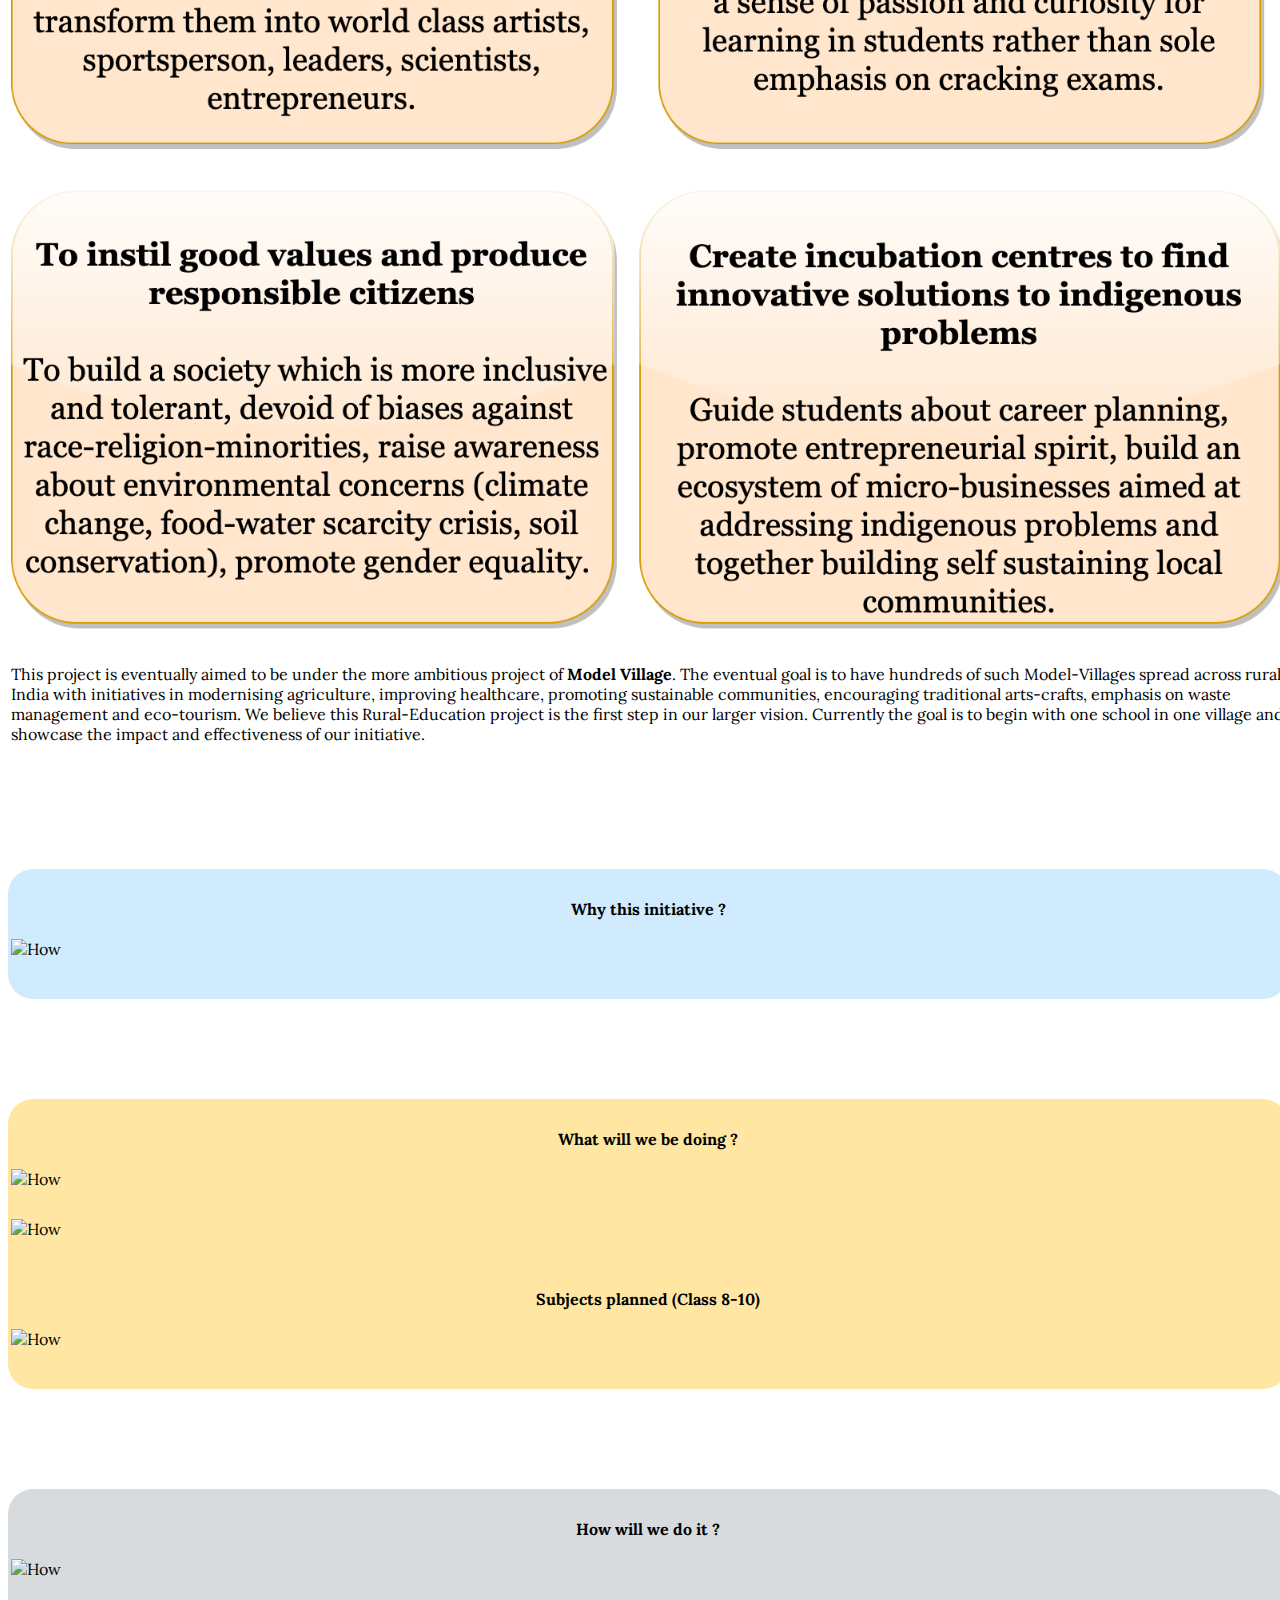
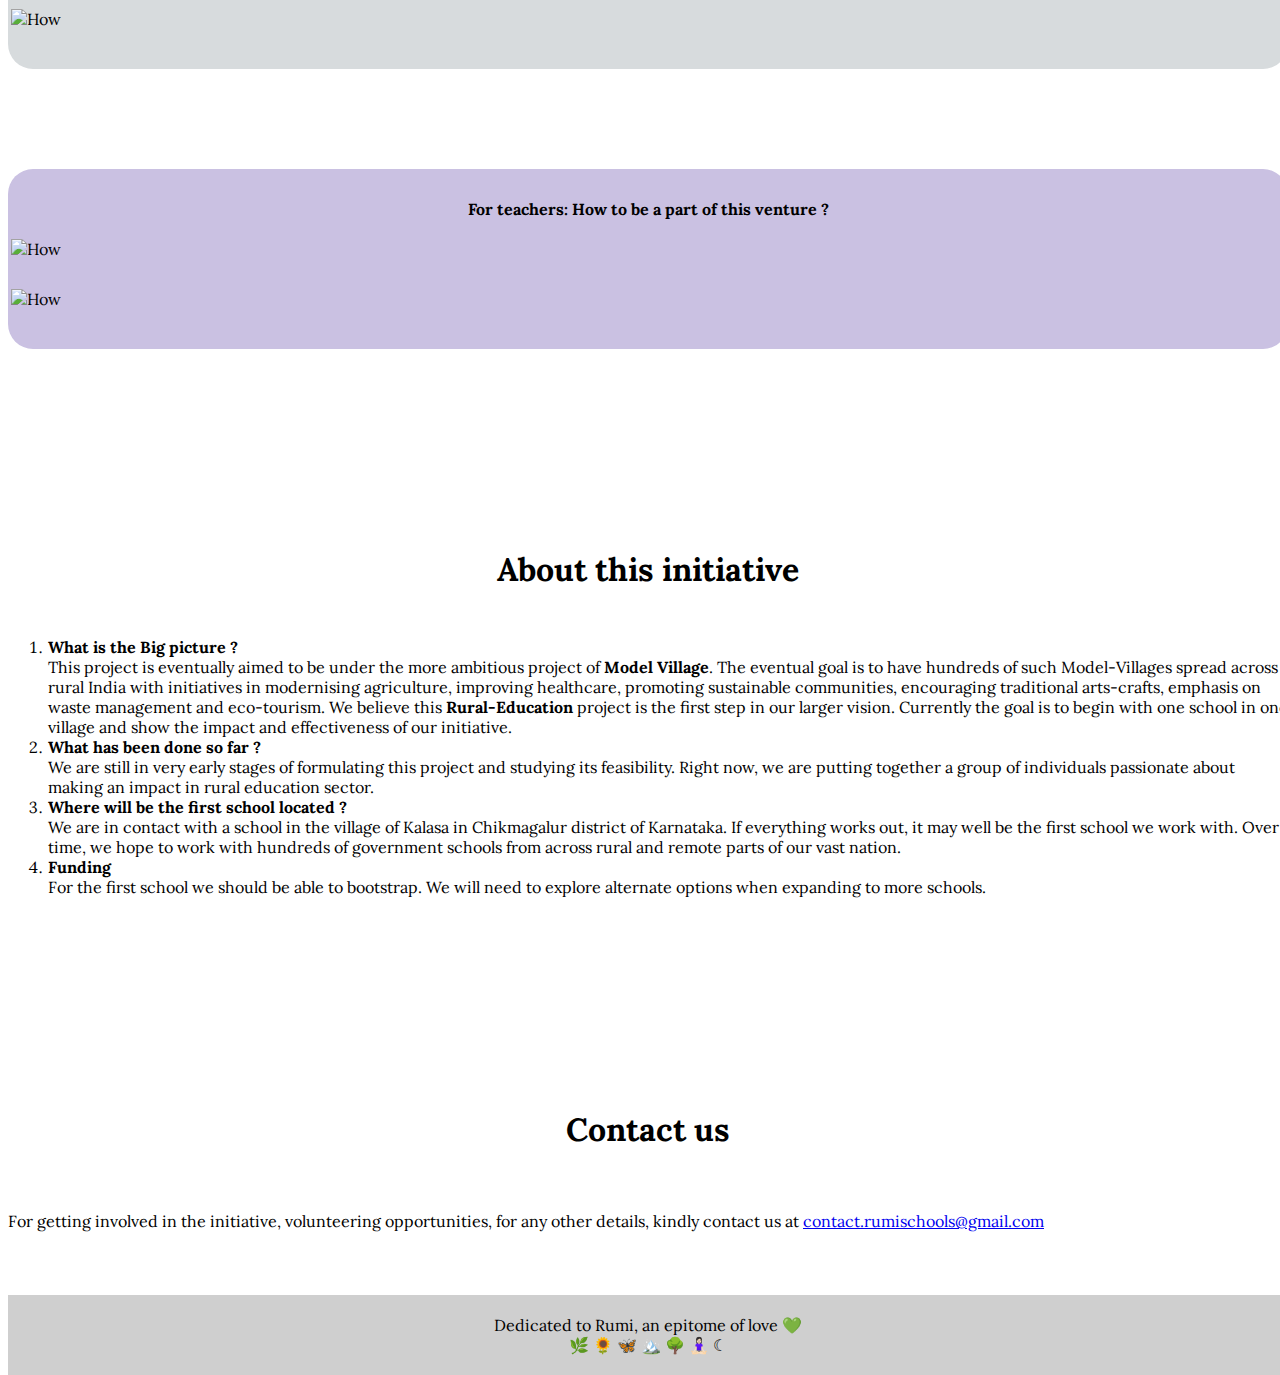
==== commit 177a2fa1: "Rural ed: updating index.html" ====
--- a/rumischools/index.html
+++ b/rumischools/index.html
@@ -112,7 +112,7 @@
             <div class="col-lg-12 col-md-10 col-sm-10 col-12 mx-auto">
               <h1 class="brand-heading">Rumi Schools</h1>
               <h2 class="brand-subheading">A Rural Education Initiative</h2>
-              <p class="intro-text">Making quality education accessible to students in rural government schools
+              <p class="intro-text">Build scalable solutions to make quality education accessible to students in rural government schools
                 </p>
               <!--
               <p><span class="article_author">Deepak Karkala</span><br/><span class="article_date">October 2019</span></p>-->
@@ -145,15 +145,27 @@
     <div class="row justify-content-center">
         <div class="col-lg-8 col-lg-offset-2 col-sm-8 col-sm-offset-2 col-12">
           <p>
-            <b>About:</b> An initiative aimed at making quality education accessible to students in government schools  in rural India. We are a small team of motivated individuals passionate about making an impact in Rural Education space in India. We aim to work with existing schools in rural parts of India, supplement the existing system to provide better quality resources for students to develop their skillsets in the fields of academics, co-curricular activities and essential life skills. The objectives of this venture include
+            <b>About:</b> An initiative aimed at making quality education accessible to students in government schools  in rural India. We are a small team of motivated individuals passionate about making an impact in Rural Education space in India. We aim to work with existing schools in rural parts of India, supplement the existing system to provide better quality resources for students to develop their skillsets in the fields of academics, co-curricular activities and essential life skills. 
+
+            The objectives of this venture include
+
+            <div class="container">
+              <div class="row justify-content-center">
+                  <div class="col-lg-10 col-lg-offset-1 col-sm-10 col-sm-offset-1 col-12">
+                    <img class="" src="docs/education-objectives.png" alt="How">
+                  </div>
+              </div>
+            </div>
+
+            <!--
             <ol>
               <li><b>To provide better opportunities to less privileged students from rural areas</b>.</li>
               <li><b>Focus on making learning engaging and exciting</b>, to inculcate a sense of passion and curiosity for learning in students rather than sole emphasis on cracking exams.</li>
               <li><b>To encourage all domains equally, not just academics</b>: enable rural students to develop their skillsets, connect them with mentors and transform them into world class artists, sportsperson, leaders, entrepreneurs.</li>
               <li><b>To instil good values and produce responsible citizens</b>: To build a society which is more inclusive and tolerant, devoid of biases against race-religion-minorities, raise awareness about environmental concerns (climate change, food-water scarcity crisis, soil conservation), promote gender equality, guide them about career planning, entrepreneurship etc</li>
             </ol>
-          </p>
-          <p>
+            -->
+
             This project is eventually aimed to be under the more ambitious project of <b>Model Village</b>. The eventual goal is to have hundreds of such Model-Villages spread across rural India with initiatives in modernising agriculture, improving healthcare, promoting sustainable communities, encouraging traditional arts-crafts, emphasis on waste management and eco-tourism. We believe this Rural-Education project is the first step in our larger vision. Currently the goal is to begin with one school in one village and showcase the impact and effectiveness of our initiative.
           </p>
         </div>
@@ -189,12 +201,19 @@
   <div class="container">
       <div class="row justify-content-center">
         <div class="col-lg-6 col-lg-offset-3 col-sm-8 col-sm-offset-2 col-12">
+          <img class="" src="docs/education-what2.png" alt="How">
+        </div>
+      </div>
+  </div>
+  <div class="container">
+      <div class="row justify-content-center">
+        <div class="col-lg-6 col-lg-offset-3 col-sm-8 col-sm-offset-2 col-12">
           <img class="project_image" src="docs/education-what.png" alt="How">
         </div>
       </div>
   </div>
 
-  <h4 class="" align="center" id="education_what">Courses planned (Class 8-10)</h4>
+  <h4 class="" align="center" id="education_what">Subjects planned (Class 8-10)</h4>
   <div class="container">
       <div class="row justify-content-center">
         <div class="col-lg-8 col-lg-offset-2 col-sm-8 col-sm-offset-2 col-12">
@@ -221,6 +240,13 @@
 <div class="container section_container section_how" id="">
   <h4 class="" align="center" id="education_how">How will we do it ?</h4>
   <div class="container">
+      <div class="row justify-content-center">
+        <div class="col-lg-6 col-lg-offset-3 col-sm-8 col-sm-offset-2 col-12">
+          <img class="" src="docs/education-steps.png" alt="How">
+        </div>
+      </div>
+  </div>
+  <div class="container">
     <div class="row justify-content-center">
         <div class="col-lg-6 col-lg-offset-3 col-sm-8 col-sm-offset-2 col-12">
           <img class="project_image" src="docs/education-how.png" alt="How">
@@ -248,6 +274,7 @@
   </div>
 </div>
 
+<!--
 <div class="container section_container section_poa">
   <h4 class="" align="center" id="education_poa">Planned timeline (tentative)</h4>
   <div class="container">
@@ -258,7 +285,7 @@
       </div>
   </div>
 </div>
-
+-->
   
 <h4 class="section_title" align="center" id="about">About this initiative</h4>
 <div class="container">
